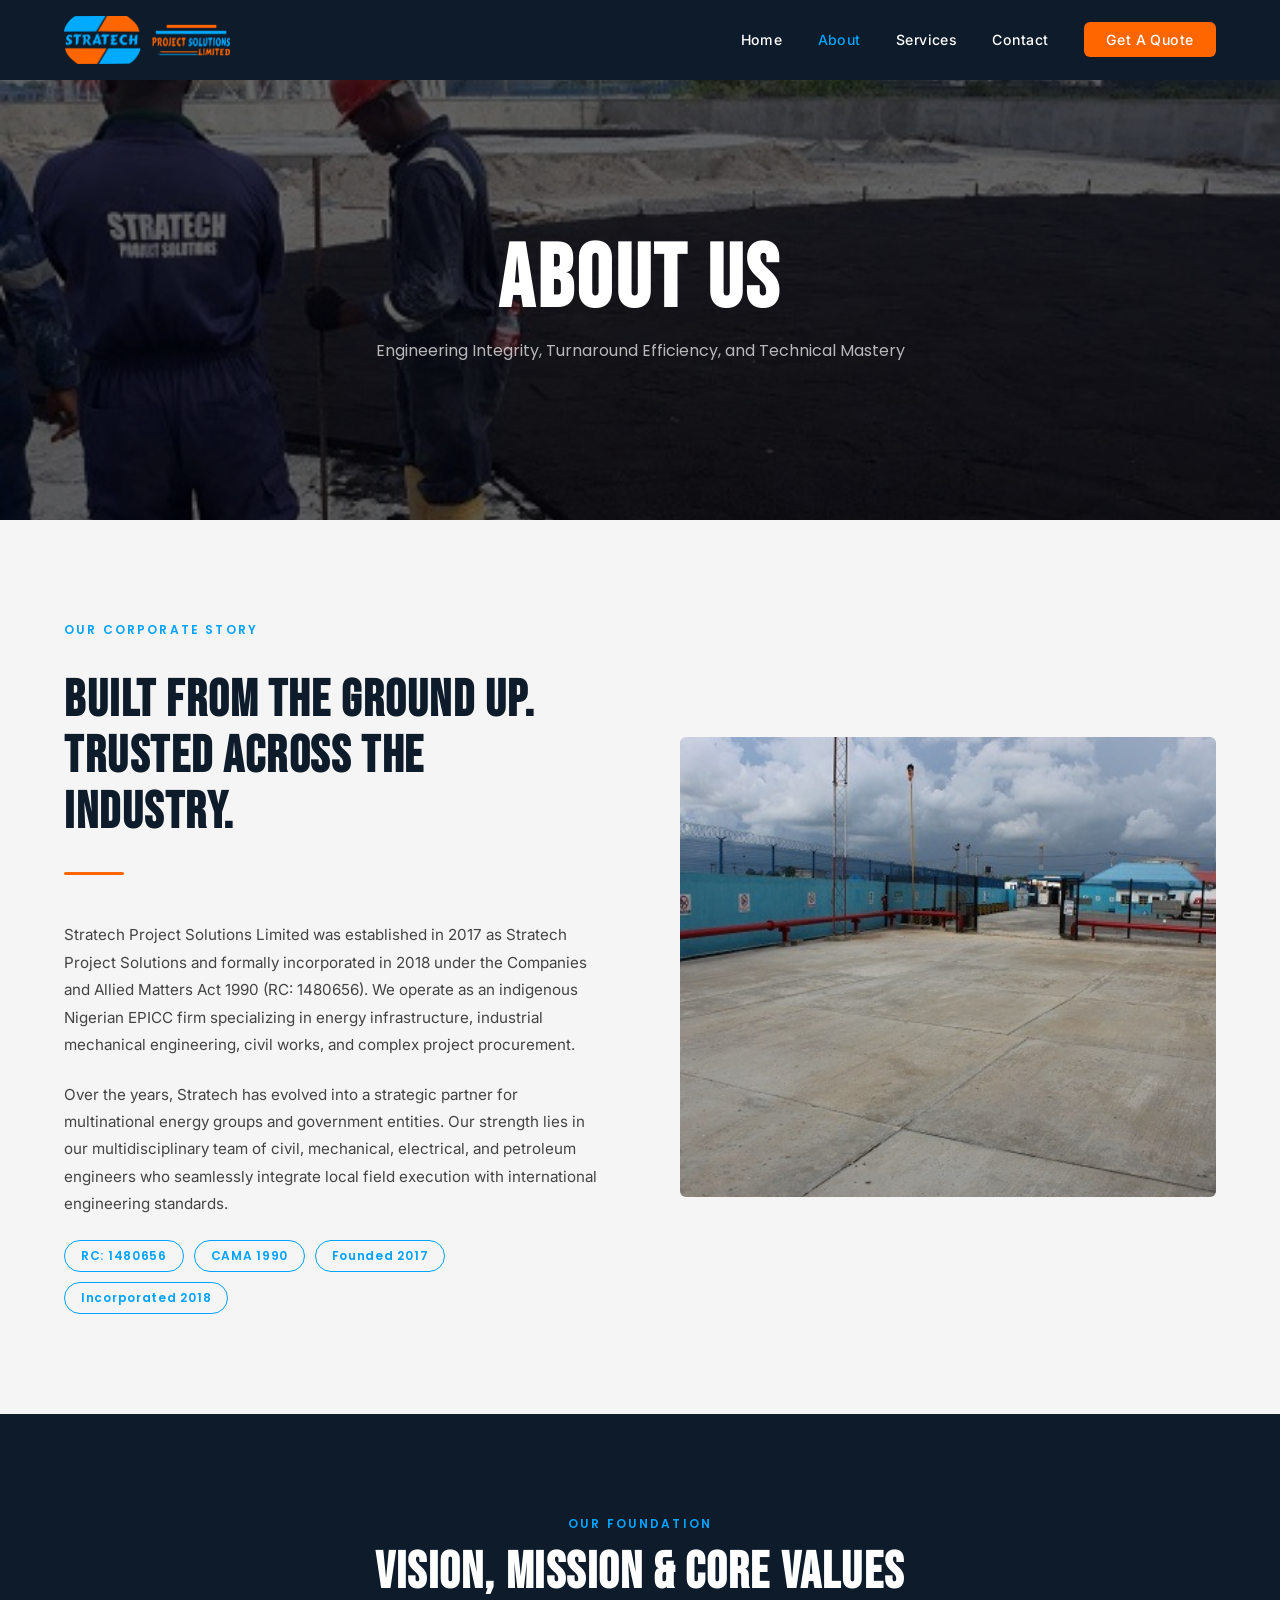
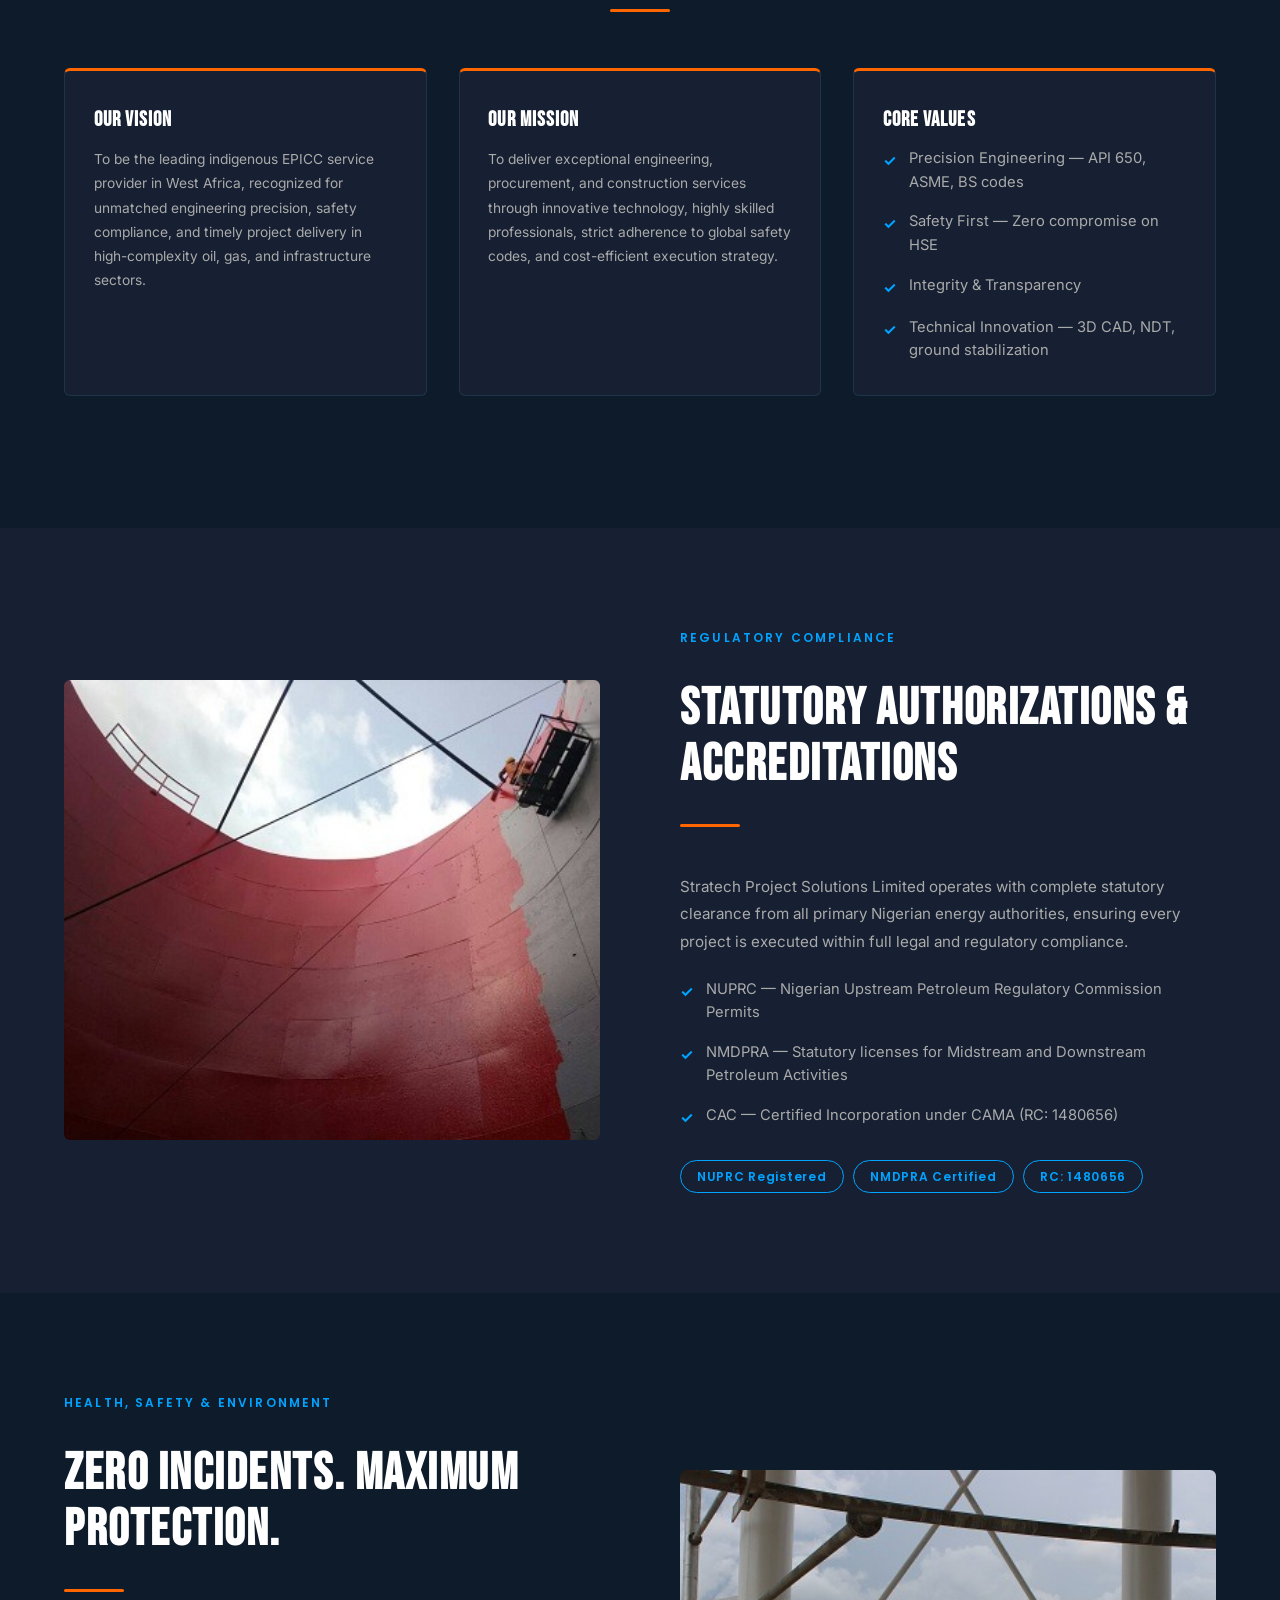
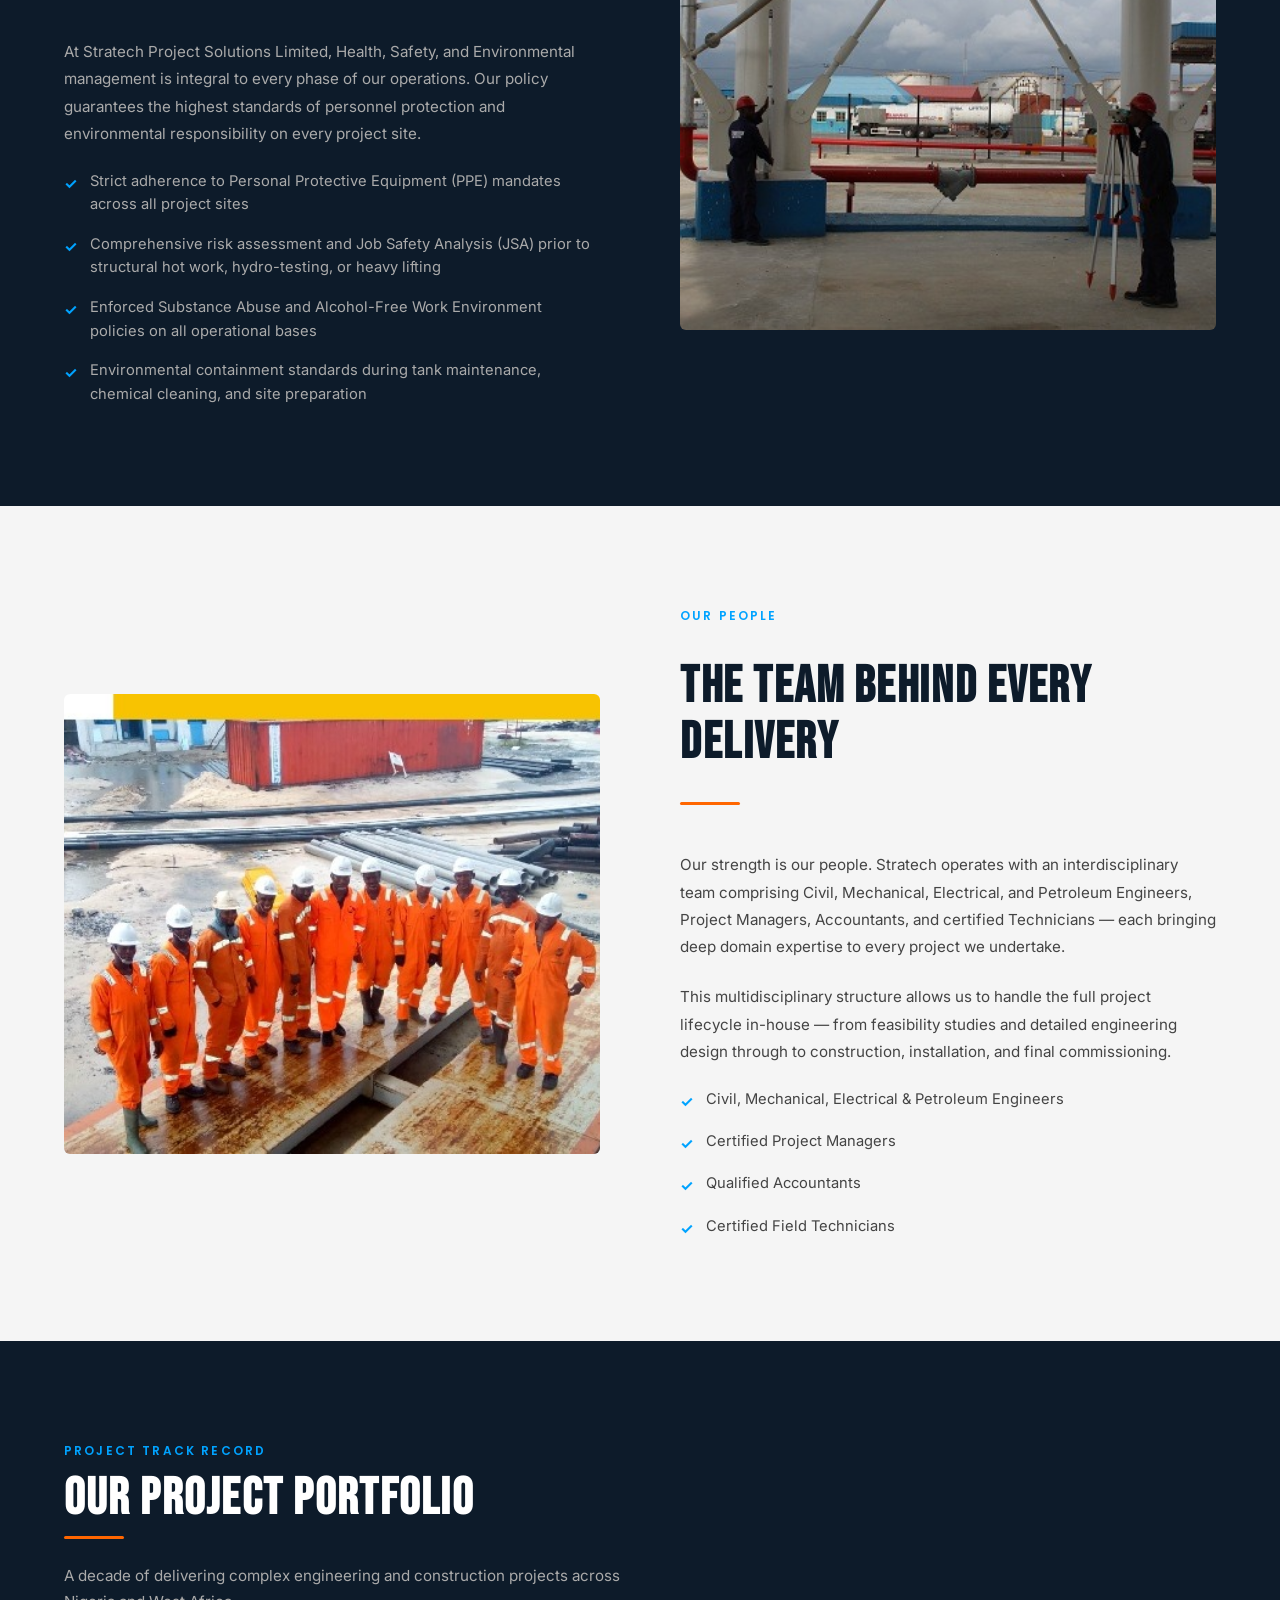
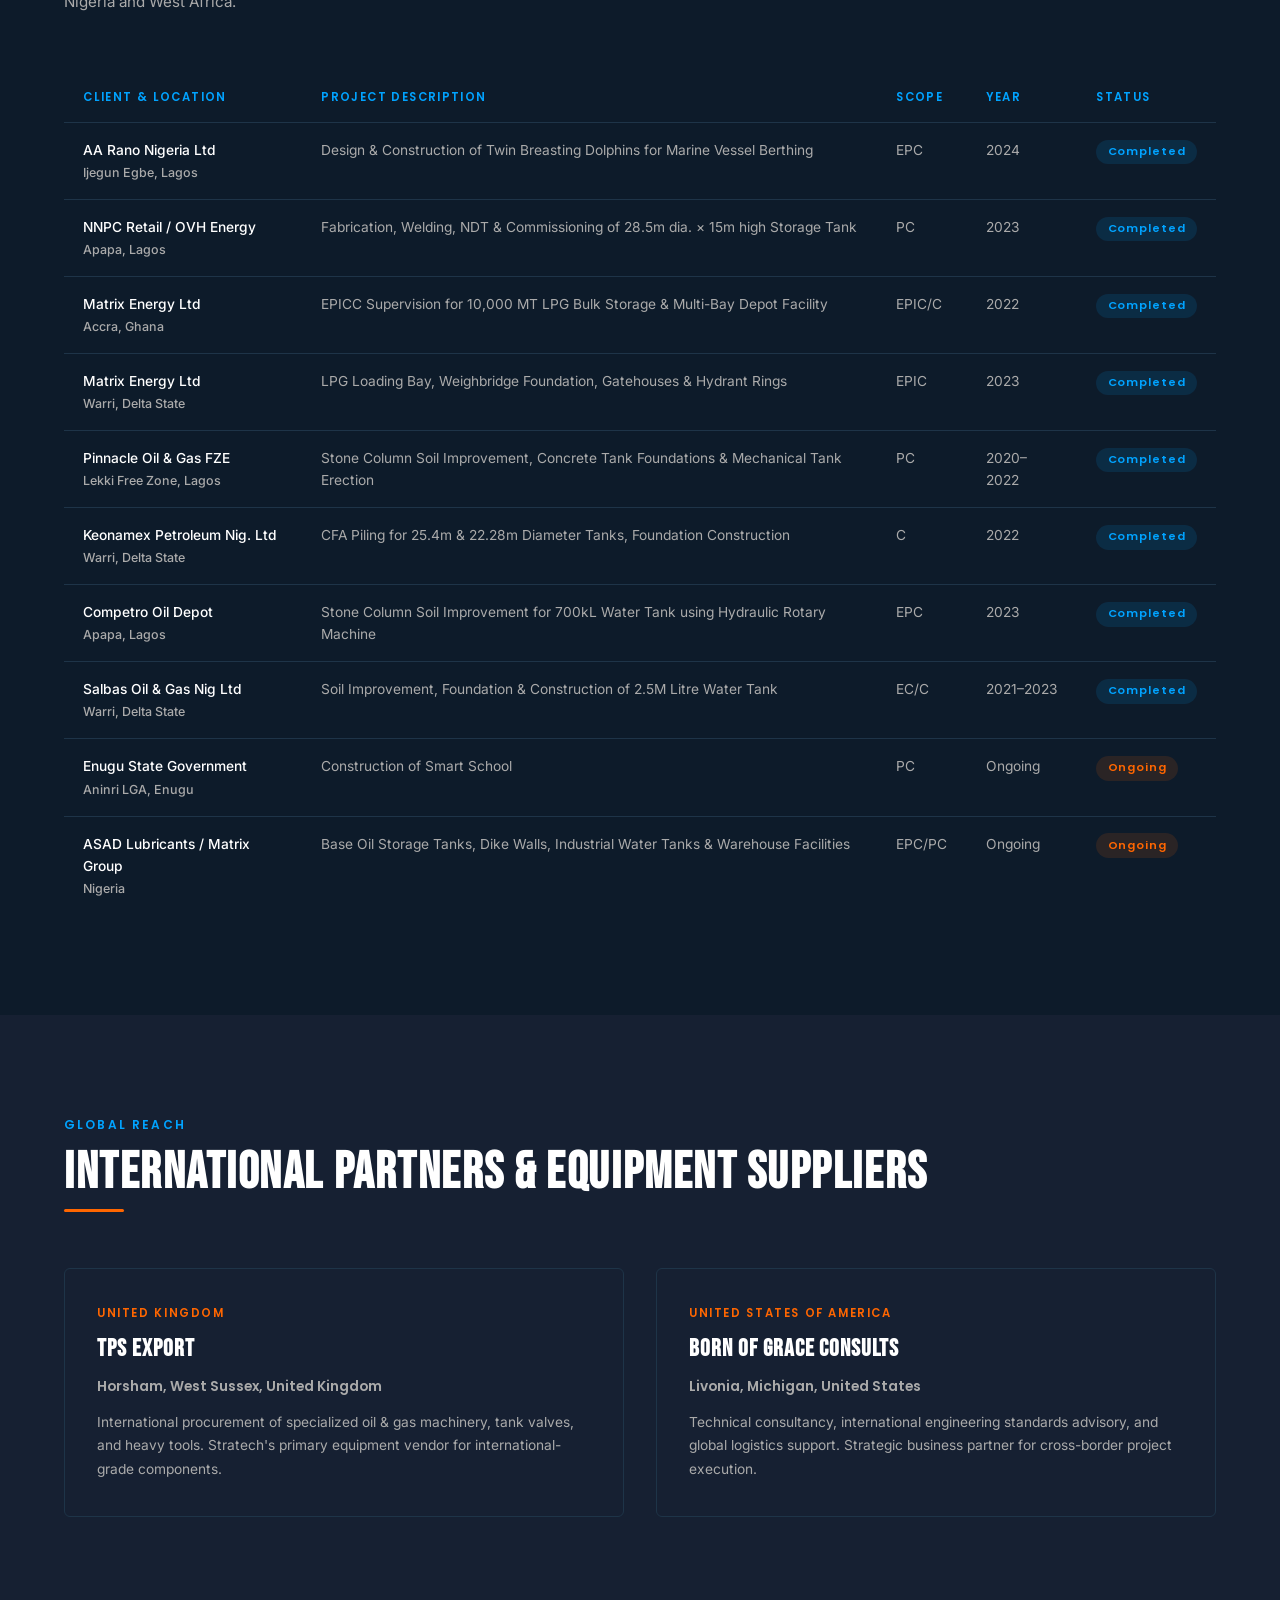
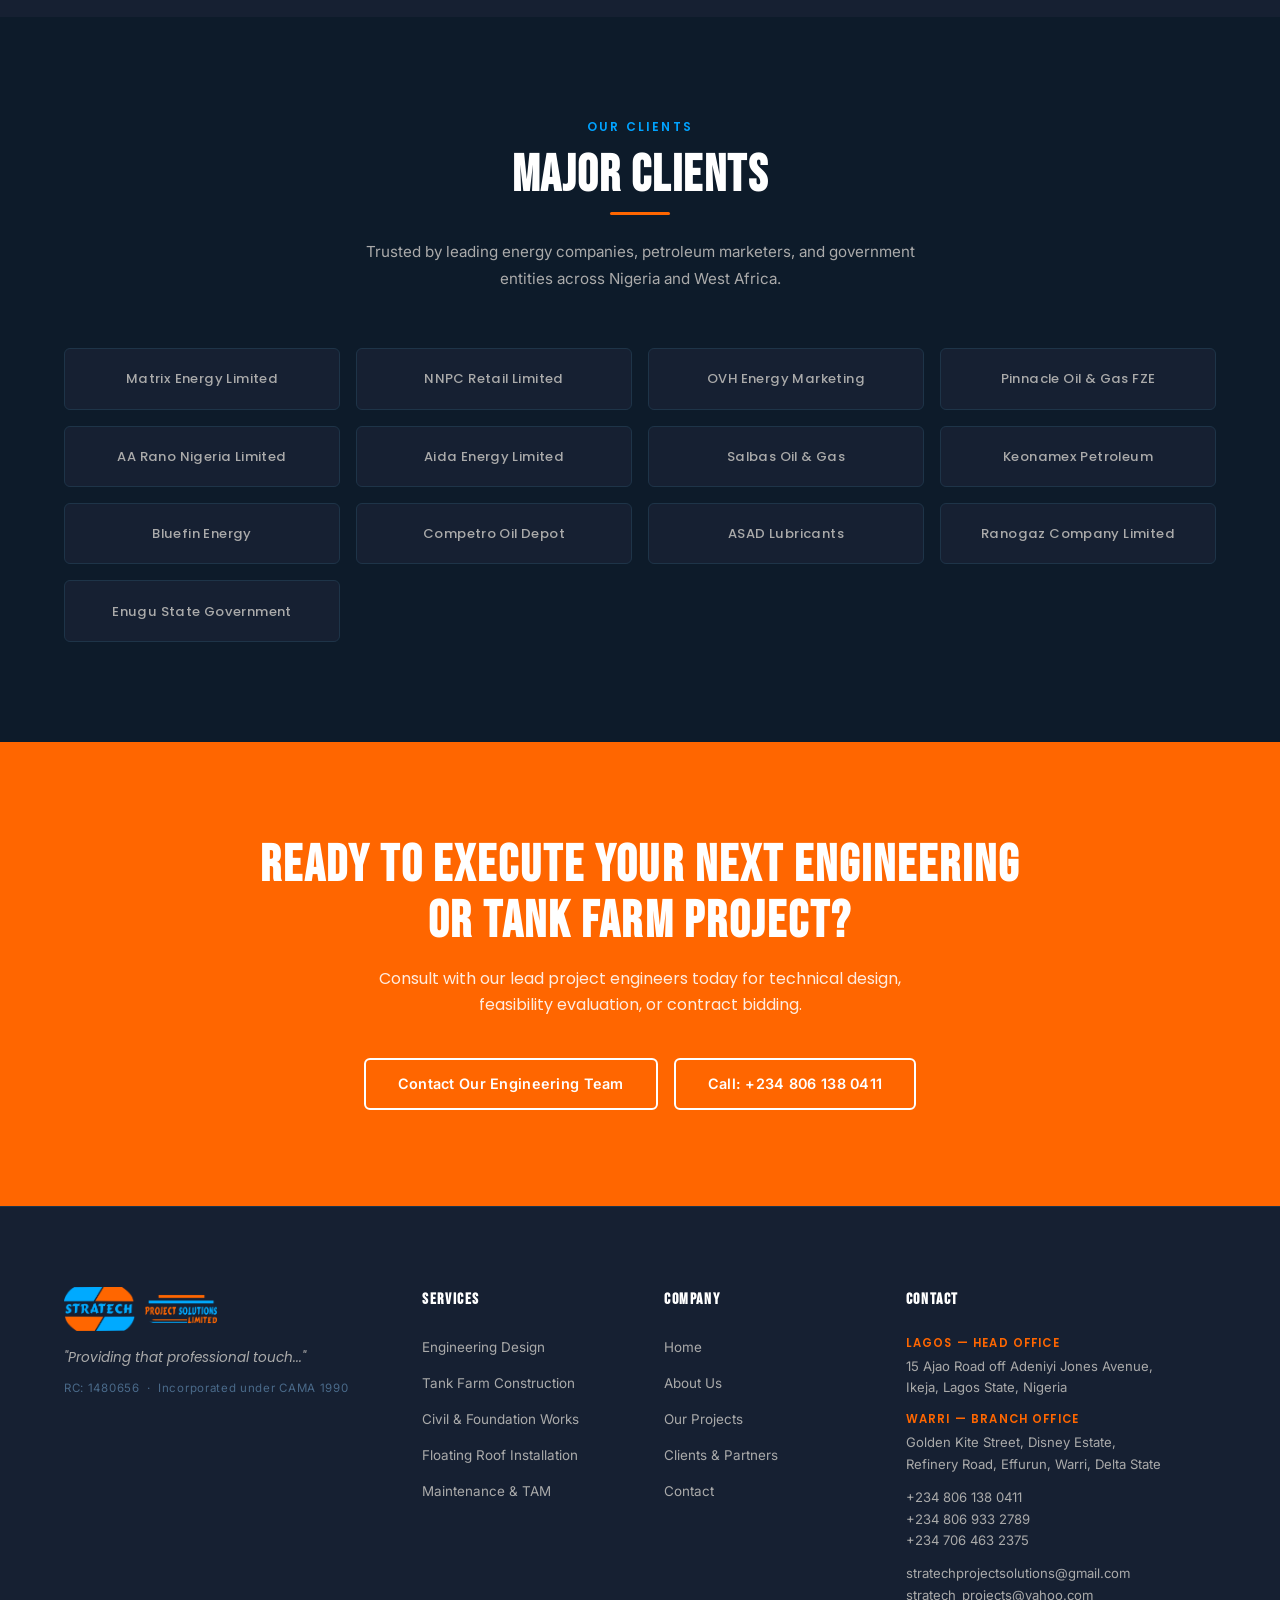
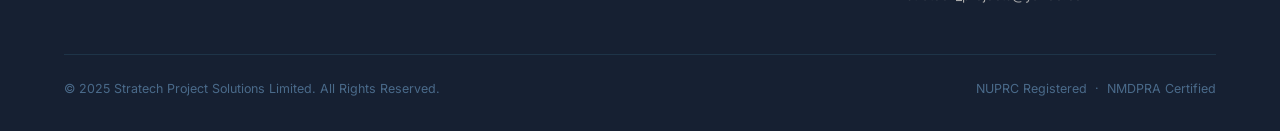
==== about.html @ 7547a3b7 "Initial commit — Stratech website v1" ====
<!DOCTYPE html>
<html lang="en">
<head>
  <meta charset="UTF-8" />
  <meta name="viewport" content="width=device-width, initial-scale=1.0" />
  <title>About Us | Stratech Project Solutions Limited — EPICC Engineering Nigeria</title>
  <meta name="description" content="Learn about Stratech Project Solutions Limited — incorporated 2018 (RC: 1480656), NUPRC & NMDPRA certified EPICC contractor with a decade of oil & gas project delivery across Nigeria and West Africa." />
  <meta name="keywords" content="Stratech Project Solutions about, EPICC company history Nigeria, NUPRC certified contractor, NMDPRA licensed engineering, oil gas company Ikeja Lagos, tank farm company Nigeria" />
  <meta name="robots" content="index, follow" />
  <link rel="canonical" href="https://www.stratech.com.ng/about.html" />

  <!-- Open Graph -->
  <meta property="og:type" content="website" />
  <meta property="og:title" content="About Stratech Project Solutions Limited | EPICC Engineering Nigeria" />
  <meta property="og:description" content="NUPRC & NMDPRA certified EPICC contractor — a decade of oil & gas tank farm and infrastructure project delivery across Nigeria and West Africa." />
  <meta property="og:url" content="https://www.stratech.com.ng/about.html" />
  <meta property="og:image" content="https://www.stratech.com.ng/images/entrance_to_plant.jpg" />
  <meta property="og:site_name" content="Stratech Project Solutions Limited" />
  <link rel="icon" href="images/favicon.png" type="image/png" />
  <link rel="stylesheet" href="css/styles.css" />

  <style>
    /* ---- VALUES CARDS ---- */
    .value-card {
      background: var(--navy-card);
      border: 1px solid var(--navy-border);
      border-top: 3px solid var(--orange);
      border-radius: var(--radius);
      padding: 2rem 1.8rem;
      transition: transform var(--transition), box-shadow var(--transition);
    }
    .value-card:hover {
      transform: translateY(-4px);
      box-shadow: 0 10px 36px rgba(0,163,255,0.08);
    }
    .value-card h3 {
      font-family: var(--font-heading);
      font-size: 1.3rem;
      letter-spacing: 0.05em;
      color: var(--white);
      margin-bottom: 0.7rem;
    }
    .value-card p {
      font-size: 0.86rem;
      color: var(--grey-text);
      line-height: 1.75;
    }

    /* ---- PARTNER CARDS ---- */
    .partner-card {
      background: var(--navy-card);
      border: 1px solid var(--navy-border);
      border-radius: var(--radius);
      padding: 2.2rem 2rem;
      display: flex;
      flex-direction: column;
      gap: 0.8rem;
      transition: border-color var(--transition), transform var(--transition);
    }
    .partner-card:hover {
      border-color: var(--blue);
      transform: translateY(-3px);
    }
    .partner-flag {
      font-family: var(--font-accent);
      font-size: 0.72rem;
      font-weight: 600;
      letter-spacing: 0.14em;
      text-transform: uppercase;
      color: var(--orange);
    }
    .partner-card h3 {
      font-family: var(--font-heading);
      font-size: 1.5rem;
      letter-spacing: 0.04em;
      color: var(--white);
      line-height: 1.1;
    }
    .partner-card p {
      font-size: 0.86rem;
      color: var(--grey-text);
      line-height: 1.7;
    }
    .partner-location {
      font-size: 0.8rem;
      color: var(--blue);
      font-family: var(--font-accent);
      font-weight: 600;
    }

    /* ---- CLIENTS GRID ---- */
    .clients-grid {
      display: grid;
      grid-template-columns: repeat(4, 1fr);
      gap: 1rem;
    }
    .client-item {
      background: var(--navy-card);
      border: 1px solid var(--navy-border);
      border-radius: var(--radius);
      padding: 1.2rem 1rem;
      text-align: center;
      font-family: var(--font-accent);
      font-size: 0.82rem;
      font-weight: 500;
      color: var(--grey-text);
      letter-spacing: 0.03em;
      transition: border-color var(--transition), color var(--transition);
    }
    .client-item:hover {
      border-color: var(--blue);
      color: var(--white);
    }

    /* ---- PROJECTS TABLE ---- */
    .projects-table {
      width: 100%;
      border-collapse: collapse;
      font-size: 0.86rem;
    }
    .projects-table th {
      font-family: var(--font-accent);
      font-size: 0.72rem;
      font-weight: 600;
      letter-spacing: 0.12em;
      text-transform: uppercase;
      color: var(--blue);
      padding: 1rem 1.2rem;
      text-align: left;
      border-bottom: 1px solid var(--navy-border);
    }
    .projects-table td {
      padding: 1rem 1.2rem;
      color: var(--grey-text);
      border-bottom: 1px solid var(--navy-border);
      line-height: 1.6;
      vertical-align: top;
    }
    .projects-table tr:last-child td { border-bottom: none; }
    .projects-table tr:hover td { background: rgba(0,163,255,0.04); color: var(--white); }
    .projects-table td:first-child { color: var(--white); font-weight: 500; }
    .status-done {
      display: inline-block;
      font-family: var(--font-accent);
      font-size: 0.7rem;
      font-weight: 600;
      letter-spacing: 0.08em;
      padding: 0.2rem 0.7rem;
      border-radius: 20px;
      background: rgba(0,163,255,0.12);
      color: var(--blue);
    }
    .status-ongoing {
      display: inline-block;
      font-family: var(--font-accent);
      font-size: 0.7rem;
      font-weight: 600;
      letter-spacing: 0.08em;
      padding: 0.2rem 0.7rem;
      border-radius: 20px;
      background: rgba(255,102,0,0.12);
      color: var(--orange);
    }

    @media (max-width: 768px) {
      .clients-grid { grid-template-columns: repeat(2, 1fr); }
      .projects-table { display: block; overflow-x: auto; }
    }
    @media (max-width: 480px) {
      .clients-grid { grid-template-columns: 1fr 1fr; }
    }
  </style>
</head>
<body>

  <!-- ===================== NAVBAR ===================== -->
  <nav class="navbar" id="navbar">
    <div class="nav-logo">
      <a href="index.html"><img src="images/logo.png" alt="Stratech Project Solutions" /></a>
    </div>
    <ul class="nav-links">
      <li><a href="index.html">Home</a></li>
      <li><a href="about.html" class="active">About</a></li>
      <li><a href="services.html">Services</a></li>
      <li><a href="contact.html">Contact</a></li>
      <li><a href="contact.html" class="btn-quote">Get A Quote</a></li>
    </ul>
    <button class="hamburger" id="hamburger" aria-label="Toggle menu">
      <span></span><span></span><span></span>
    </button>
  </nav>

  <div class="nav-mobile" id="nav-mobile">
    <a href="index.html">Home</a>
    <a href="about.html">About</a>
    <a href="services.html">Services</a>
    <a href="contact.html">Contact</a>
    <a href="contact.html" class="btn-quote">Get A Quote</a>
  </div>

  <!-- ===================== PAGE HERO ===================== -->
  <div class="page-hero">
    <img src="images/men_at_work_plant_pic.jpg" alt="Stratech team at work" class="hero-bg" />
    <div class="hero-overlay"></div>
    <div class="hero-content reveal">
      <h1>About Us</h1>
      <p>Engineering Integrity, Turnaround Efficiency, and Technical Mastery</p>
    </div>
  </div>

  <!-- ===================== COMPANY STORY ===================== -->
  <section class="section section-light">
    <div class="split reveal">
      <div class="split-text">
        <span class="section-label">Our Corporate Story</span>
        <h2 class="section-title">Built From the Ground Up. Trusted Across the Industry.</h2>
        <div class="divider"></div>
        <p>Stratech Project Solutions Limited was established in 2017 as Stratech Project Solutions and formally incorporated in 2018 under the Companies and Allied Matters Act 1990 (RC: 1480656). We operate as an indigenous Nigerian EPICC firm specializing in energy infrastructure, industrial mechanical engineering, civil works, and complex project procurement.</p>
        <p>Over the years, Stratech has evolved into a strategic partner for multinational energy groups and government entities. Our strength lies in our multidisciplinary team of civil, mechanical, electrical, and petroleum engineers who seamlessly integrate local field execution with international engineering standards.</p>
        <div class="badges">
          <span class="badge">RC: 1480656</span>
          <span class="badge">CAMA 1990</span>
          <span class="badge">Founded 2017</span>
          <span class="badge">Incorporated 2018</span>
        </div>
      </div>
      <img src="images/entrance_to_plant.jpg" alt="Stratech plant" class="split-img" />
    </div>
  </section>

  <!-- ===================== VISION, MISSION, VALUES ===================== -->
  <section class="section section-navy">
    <div class="container">
      <div class="section-header center reveal">
        <span class="section-label">Our Foundation</span>
        <h2 class="section-title">Vision, Mission &amp; Core Values</h2>
        <div class="divider center"></div>
      </div>
      <div class="grid-3" style="margin-bottom:2rem;">
        <div class="value-card reveal">
          <h3>Our Vision</h3>
          <p>To be the leading indigenous EPICC service provider in West Africa, recognized for unmatched engineering precision, safety compliance, and timely project delivery in high-complexity oil, gas, and infrastructure sectors.</p>
        </div>
        <div class="value-card reveal">
          <h3>Our Mission</h3>
          <p>To deliver exceptional engineering, procurement, and construction services through innovative technology, highly skilled professionals, strict adherence to global safety codes, and cost-efficient execution strategy.</p>
        </div>
        <div class="value-card reveal">
          <h3>Core Values</h3>
          <ul class="check-list" style="margin-top:0.5rem;">
            <li class="check-item">Precision Engineering — API 650, ASME, BS codes</li>
            <li class="check-item">Safety First — Zero compromise on HSE</li>
            <li class="check-item">Integrity &amp; Transparency</li>
            <li class="check-item">Technical Innovation — 3D CAD, NDT, ground stabilization</li>
          </ul>
        </div>
      </div>
    </div>
  </section>

  <!-- ===================== ACCREDITATIONS ===================== -->
  <section class="section section-card">
    <div class="split reveal">
      <img src="images/view_from_inside_the_tank.jpg" alt="Inside the tank" class="split-img" />
      <div class="split-text">
        <span class="section-label">Regulatory Compliance</span>
        <h2 class="section-title">Statutory Authorizations &amp; Accreditations</h2>
        <div class="divider"></div>
        <p>Stratech Project Solutions Limited operates with complete statutory clearance from all primary Nigerian energy authorities, ensuring every project is executed within full legal and regulatory compliance.</p>
        <ul class="check-list">
          <li class="check-item">NUPRC — Nigerian Upstream Petroleum Regulatory Commission Permits</li>
          <li class="check-item">NMDPRA — Statutory licenses for Midstream and Downstream Petroleum Activities</li>
          <li class="check-item">CAC — Certified Incorporation under CAMA (RC: 1480656)</li>
        </ul>
        <div class="badges" style="margin-top:0.5rem;">
          <span class="badge">NUPRC Registered</span>
          <span class="badge">NMDPRA Certified</span>
          <span class="badge">RC: 1480656</span>
        </div>
      </div>
    </div>
  </section>

  <!-- ===================== HSE POLICY ===================== -->
  <section class="section section-navy">
    <div class="split img-right reveal">
      <div class="split-text">
        <span class="section-label">Health, Safety &amp; Environment</span>
        <h2 class="section-title">Zero Incidents. Maximum Protection.</h2>
        <div class="divider"></div>
        <p>At Stratech Project Solutions Limited, Health, Safety, and Environmental management is integral to every phase of our operations. Our policy guarantees the highest standards of personnel protection and environmental responsibility on every project site.</p>
        <ul class="check-list">
          <li class="check-item">Strict adherence to Personal Protective Equipment (PPE) mandates across all project sites</li>
          <li class="check-item">Comprehensive risk assessment and Job Safety Analysis (JSA) prior to structural hot work, hydro-testing, or heavy lifting</li>
          <li class="check-item">Enforced Substance Abuse and Alcohol-Free Work Environment policies on all operational bases</li>
          <li class="check-item">Environmental containment standards during tank maintenance, chemical cleaning, and site preparation</li>
        </ul>
      </div>
      <img src="images/men_at_work3.jpg" alt="Stratech HSE on site" class="split-img" />
    </div>
  </section>

  <!-- ===================== OUR TEAM ===================== -->
  <section class="section section-light">
    <div class="split reveal">
      <img src="images/Team1.jpg" alt="Stratech team" class="split-img" />
      <div class="split-text">
        <span class="section-label">Our People</span>
        <h2 class="section-title">The Team Behind Every Delivery</h2>
        <div class="divider"></div>
        <p>Our strength is our people. Stratech operates with an interdisciplinary team comprising Civil, Mechanical, Electrical, and Petroleum Engineers, Project Managers, Accountants, and certified Technicians — each bringing deep domain expertise to every project we undertake.</p>
        <p>This multidisciplinary structure allows us to handle the full project lifecycle in-house — from feasibility studies and detailed engineering design through to construction, installation, and final commissioning.</p>
        <ul class="check-list">
          <li class="check-item">Civil, Mechanical, Electrical &amp; Petroleum Engineers</li>
          <li class="check-item">Certified Project Managers</li>
          <li class="check-item">Qualified Accountants</li>
          <li class="check-item">Certified Field Technicians</li>
        </ul>
      </div>
    </div>
  </section>

  <!-- ===================== PROJECTS PORTFOLIO ===================== -->
  <section class="section section-navy" id="projects">
    <div class="container">
      <div class="section-header reveal">
        <span class="section-label">Project Track Record</span>
        <h2 class="section-title">Our Project Portfolio</h2>
        <div class="divider"></div>
        <p class="section-sub">A decade of delivering complex engineering and construction projects across Nigeria and West Africa.</p>
      </div>
      <div class="reveal" style="overflow-x:auto;">
        <table class="projects-table">
          <thead>
            <tr>
              <th>Client &amp; Location</th>
              <th>Project Description</th>
              <th>Scope</th>
              <th>Year</th>
              <th>Status</th>
            </tr>
          </thead>
          <tbody>
            <tr>
              <td>AA Rano Nigeria Ltd<br /><span style="font-size:0.78rem;color:var(--grey-text);">Ijegun Egbe, Lagos</span></td>
              <td>Design &amp; Construction of Twin Breasting Dolphins for Marine Vessel Berthing</td>
              <td>EPC</td>
              <td>2024</td>
              <td><span class="status-done">Completed</span></td>
            </tr>
            <tr>
              <td>NNPC Retail / OVH Energy<br /><span style="font-size:0.78rem;color:var(--grey-text);">Apapa, Lagos</span></td>
              <td>Fabrication, Welding, NDT &amp; Commissioning of 28.5m dia. × 15m high Storage Tank</td>
              <td>PC</td>
              <td>2023</td>
              <td><span class="status-done">Completed</span></td>
            </tr>
            <tr>
              <td>Matrix Energy Ltd<br /><span style="font-size:0.78rem;color:var(--grey-text);">Accra, Ghana</span></td>
              <td>EPICC Supervision for 10,000 MT LPG Bulk Storage &amp; Multi-Bay Depot Facility</td>
              <td>EPIC/C</td>
              <td>2022</td>
              <td><span class="status-done">Completed</span></td>
            </tr>
            <tr>
              <td>Matrix Energy Ltd<br /><span style="font-size:0.78rem;color:var(--grey-text);">Warri, Delta State</span></td>
              <td>LPG Loading Bay, Weighbridge Foundation, Gatehouses &amp; Hydrant Rings</td>
              <td>EPIC</td>
              <td>2023</td>
              <td><span class="status-done">Completed</span></td>
            </tr>
            <tr>
              <td>Pinnacle Oil &amp; Gas FZE<br /><span style="font-size:0.78rem;color:var(--grey-text);">Lekki Free Zone, Lagos</span></td>
              <td>Stone Column Soil Improvement, Concrete Tank Foundations &amp; Mechanical Tank Erection</td>
              <td>PC</td>
              <td>2020–2022</td>
              <td><span class="status-done">Completed</span></td>
            </tr>
            <tr>
              <td>Keonamex Petroleum Nig. Ltd<br /><span style="font-size:0.78rem;color:var(--grey-text);">Warri, Delta State</span></td>
              <td>CFA Piling for 25.4m &amp; 22.28m Diameter Tanks, Foundation Construction</td>
              <td>C</td>
              <td>2022</td>
              <td><span class="status-done">Completed</span></td>
            </tr>
            <tr>
              <td>Competro Oil Depot<br /><span style="font-size:0.78rem;color:var(--grey-text);">Apapa, Lagos</span></td>
              <td>Stone Column Soil Improvement for 700kL Water Tank using Hydraulic Rotary Machine</td>
              <td>EPC</td>
              <td>2023</td>
              <td><span class="status-done">Completed</span></td>
            </tr>
            <tr>
              <td>Salbas Oil &amp; Gas Nig Ltd<br /><span style="font-size:0.78rem;color:var(--grey-text);">Warri, Delta State</span></td>
              <td>Soil Improvement, Foundation &amp; Construction of 2.5M Litre Water Tank</td>
              <td>EC/C</td>
              <td>2021–2023</td>
              <td><span class="status-done">Completed</span></td>
            </tr>
            <tr>
              <td>Enugu State Government<br /><span style="font-size:0.78rem;color:var(--grey-text);">Aninri LGA, Enugu</span></td>
              <td>Construction of Smart School</td>
              <td>PC</td>
              <td>Ongoing</td>
              <td><span class="status-ongoing">Ongoing</span></td>
            </tr>
            <tr>
              <td>ASAD Lubricants / Matrix Group<br /><span style="font-size:0.78rem;color:var(--grey-text);">Nigeria</span></td>
              <td>Base Oil Storage Tanks, Dike Walls, Industrial Water Tanks &amp; Warehouse Facilities</td>
              <td>EPC/PC</td>
              <td>Ongoing</td>
              <td><span class="status-ongoing">Ongoing</span></td>
            </tr>
          </tbody>
        </table>
      </div>
    </div>
  </section>

  <!-- ===================== INTERNATIONAL PARTNERS ===================== -->
  <section class="section section-card">
    <div class="container">
      <div class="section-header reveal">
        <span class="section-label">Global Reach</span>
        <h2 class="section-title">International Partners &amp; Equipment Suppliers</h2>
        <div class="divider"></div>
      </div>
      <div class="grid-2">
        <div class="partner-card reveal">
          <span class="partner-flag">United Kingdom</span>
          <h3>TPS Export</h3>
          <p class="partner-location">Horsham, West Sussex, United Kingdom</p>
          <p>International procurement of specialized oil &amp; gas machinery, tank valves, and heavy tools. Stratech's primary equipment vendor for international-grade components.</p>
        </div>
        <div class="partner-card reveal">
          <span class="partner-flag">United States of America</span>
          <h3>Born of Grace Consults</h3>
          <p class="partner-location">Livonia, Michigan, United States</p>
          <p>Technical consultancy, international engineering standards advisory, and global logistics support. Strategic business partner for cross-border project execution.</p>
        </div>
      </div>
    </div>
  </section>

  <!-- ===================== CLIENTS GRID ===================== -->
  <section class="section section-navy" id="clients">
    <div class="container">
      <div class="section-header center reveal">
        <span class="section-label">Our Clients</span>
        <h2 class="section-title">Major Clients</h2>
        <div class="divider center"></div>
        <p class="section-sub">Trusted by leading energy companies, petroleum marketers, and government entities across Nigeria and West Africa.</p>
      </div>
      <div class="clients-grid reveal">
        <div class="client-item">Matrix Energy Limited</div>
        <div class="client-item">NNPC Retail Limited</div>
        <div class="client-item">OVH Energy Marketing</div>
        <div class="client-item">Pinnacle Oil &amp; Gas FZE</div>
        <div class="client-item">AA Rano Nigeria Limited</div>
        <div class="client-item">Aida Energy Limited</div>
        <div class="client-item">Salbas Oil &amp; Gas</div>
        <div class="client-item">Keonamex Petroleum</div>
        <div class="client-item">Bluefin Energy</div>
        <div class="client-item">Competro Oil Depot</div>
        <div class="client-item">ASAD Lubricants</div>
        <div class="client-item">Ranogaz Company Limited</div>
        <div class="client-item">Enugu State Government</div>
      </div>
    </div>
  </section>

  <!-- ===================== CTA BANNER ===================== -->
  <section class="cta-banner reveal">
    <h2>Ready to Execute Your Next Engineering or Tank Farm Project?</h2>
    <p>Consult with our lead project engineers today for technical design, feasibility evaluation, or contract bidding.</p>
    <div class="cta-btns">
      <a href="contact.html" class="btn btn-outline-white">Contact Our Engineering Team</a>
      <a href="tel:+2348061380411" class="btn btn-outline-white">Call: +234 806 138 0411</a>
    </div>
  </section>

  <!-- ===================== FOOTER ===================== -->
  <footer class="footer">
    <div class="footer-grid">
      <div>
        <div class="footer-logo"><img src="images/logo.png" alt="Stratech Project Solutions" /></div>
        <p class="footer-tagline">"Providing that professional touch..."</p>
        <p class="footer-rc">RC: 1480656 &nbsp;·&nbsp; Incorporated under CAMA 1990</p>
      </div>
      <div>
        <h4>Services</h4>
        <ul>
          <li><a href="services.html">Engineering Design</a></li>
          <li><a href="services.html">Tank Farm Construction</a></li>
          <li><a href="services.html">Civil &amp; Foundation Works</a></li>
          <li><a href="services.html">Floating Roof Installation</a></li>
          <li><a href="services.html">Maintenance &amp; TAM</a></li>
        </ul>
      </div>
      <div>
        <h4>Company</h4>
        <ul>
          <li><a href="index.html">Home</a></li>
          <li><a href="about.html">About Us</a></li>
          <li><a href="about.html#projects">Our Projects</a></li>
          <li><a href="about.html#clients">Clients &amp; Partners</a></li>
          <li><a href="contact.html">Contact</a></li>
        </ul>
      </div>
      <div>
        <h4>Contact</h4>
        <div class="footer-contact">
          <p>
            <span class="footer-office-label">Lagos — Head Office</span>
            15 Ajao Road off Adeniyi Jones Avenue,<br />Ikeja, Lagos State, Nigeria
          </p>
          <p>
            <span class="footer-office-label">Warri — Branch Office</span>
            Golden Kite Street, Disney Estate,<br />Refinery Road, Effurun, Warri, Delta State
          </p>
          <p>
            <a href="tel:+2348061380411">+234 806 138 0411</a><br />
            <a href="tel:+2348069332789">+234 806 933 2789</a><br />
            <a href="tel:+2347064632375">+234 706 463 2375</a>
          </p>
          <p>
            <a href="mailto:stratechprojectsolutions@gmail.com">stratechprojectsolutions@gmail.com</a><br />
            <a href="mailto:stratech_projects@yahoo.com">stratech_projects@yahoo.com</a>
          </p>
        </div>
      </div>
    </div>
    <div class="footer-bottom">
      <span>© 2025 Stratech Project Solutions Limited. All Rights Reserved.</span>
      <span>NUPRC Registered &nbsp;·&nbsp; NMDPRA Certified</span>
    </div>
  </footer>

  <script src="js/main.js"></script>
</body>
</html>
---- css/styles.css ----
/* ============================================================
   STRATECH PROJECT SOLUTIONS — DESIGN SYSTEM
   styles.css — Shared across all 4 pages
   Theme: Deep Navy | No Black | Split Layout
   ============================================================ */

@import url('https://fonts.googleapis.com/css2?family=Bebas+Neue&family=Inter:wght@400;500;600&family=Poppins:wght@400;500;600&display=swap');

/* ============================================================
   CSS VARIABLES
   ============================================================ */
:root {
  --blue:         #00A3FF;
  --orange:       #FF6600;
  --navy:         #0D1B2A;
  --navy-card:    #162032;
  --navy-border:  #1E3448;
  --white:        #FFFFFF;
  --grey-light:   #F5F5F5;
  --grey-text:    #AAAAAA;
  --overlay:      rgba(0, 0, 0, 0.60);

  --font-heading: 'Bebas Neue', sans-serif;
  --font-body:    'Inter', sans-serif;
  --font-accent:  'Poppins', sans-serif;

  --nav-height:  80px;
  --transition:  0.3s ease;
  --radius:      6px;
  --max-width:   1200px;
}

/* ============================================================
   RESET
   ============================================================ */
*, *::before, *::after { box-sizing: border-box; margin: 0; padding: 0; }
html { scroll-behavior: smooth; }
body {
  font-family: var(--font-body);
  background: var(--navy);
  color: var(--white);
  line-height: 1.6;
  overflow-x: hidden;
}
img { display: block; max-width: 100%; }
a { text-decoration: none; color: inherit; }
ul { list-style: none; }

/* ============================================================
   NAVBAR
   ============================================================ */
.navbar {
  position: fixed;
  top: 0; left: 0; right: 0;
  height: var(--nav-height);
  display: flex;
  align-items: center;
  justify-content: space-between;
  padding: 0 5%;
  z-index: 1000;
  background: transparent;
  transition: background var(--transition), box-shadow var(--transition);
}
.navbar.scrolled {
  background: var(--navy);
  box-shadow: 0 2px 24px rgba(0, 0, 0, 0.4);
}
.nav-logo img { height: 48px; width: auto; }
.nav-links {
  display: flex;
  align-items: center;
  gap: 2.2rem;
}
.nav-links a {
  font-family: var(--font-body);
  font-size: 0.88rem;
  font-weight: 500;
  color: var(--white);
  letter-spacing: 0.03em;
  transition: color var(--transition);
}
.nav-links a:hover,
.nav-links a.active { color: var(--blue); }
.btn-quote {
  background: var(--orange);
  color: var(--white);
  padding: 0.55rem 1.4rem;
  border-radius: var(--radius);
  font-weight: 600;
  font-size: 0.85rem;
  transition: opacity var(--transition), transform var(--transition);
}
.btn-quote:hover { opacity: 0.88; transform: translateY(-1px); }

/* Hamburger */
.hamburger {
  display: none;
  flex-direction: column;
  gap: 5px;
  cursor: pointer;
  background: none;
  border: none;
  padding: 4px;
}
.hamburger span {
  display: block;
  width: 24px;
  height: 2px;
  background: var(--white);
  transition: var(--transition);
}
.hamburger.open span:nth-child(1) { transform: translateY(7px) rotate(45deg); }
.hamburger.open span:nth-child(2) { opacity: 0; }
.hamburger.open span:nth-child(3) { transform: translateY(-7px) rotate(-45deg); }

/* Mobile nav */
.nav-mobile {
  display: none;
  flex-direction: column;
  position: fixed;
  top: var(--nav-height);
  left: 0; right: 0;
  background: var(--navy);
  padding: 1.5rem 5%;
  gap: 1.2rem;
  z-index: 999;
  border-top: 1px solid var(--navy-border);
}
.nav-mobile.open { display: flex; }
.nav-mobile a {
  font-size: 1rem;
  font-weight: 500;
  color: var(--white);
  transition: color var(--transition);
}
.nav-mobile a:hover { color: var(--blue); }
.nav-mobile .btn-quote { align-self: flex-start; }

/* ============================================================
   BUTTONS
   ============================================================ */
.btn {
  display: inline-block;
  padding: 0.8rem 2rem;
  border-radius: var(--radius);
  font-family: var(--font-body);
  font-weight: 600;
  font-size: 0.9rem;
  cursor: pointer;
  border: none;
  transition: opacity var(--transition), transform var(--transition);
  letter-spacing: 0.02em;
}
.btn:hover { opacity: 0.88; transform: translateY(-2px); }
.btn-blue    { background: var(--blue);   color: var(--white); }
.btn-orange  { background: var(--orange); color: var(--white); }
.btn-outline-white {
  background: transparent;
  color: var(--white);
  border: 2px solid var(--white);
}
.btn-outline-white:hover { background: var(--white); color: var(--navy); opacity: 1; }
.btn-outline-blue {
  background: transparent;
  color: var(--blue);
  border: 2px solid var(--blue);
}
.btn-outline-blue:hover { background: var(--blue); color: var(--white); opacity: 1; }

/* ============================================================
   SECTION UTILITIES
   ============================================================ */
.section { padding: 100px 5%; }
.section-navy  { background: var(--navy); }
.section-card  { background: var(--navy-card); }
.section-light { background: var(--grey-light); color: var(--navy); }
.section-orange { background: var(--orange); }

.container { max-width: var(--max-width); margin: 0 auto; }

.section-label {
  font-family: var(--font-accent);
  font-size: 0.75rem;
  font-weight: 600;
  letter-spacing: 0.18em;
  text-transform: uppercase;
  color: var(--blue);
  margin-bottom: 0.7rem;
  display: block;
}
.section-light .section-label { color: var(--blue); }

.section-title {
  font-family: var(--font-heading);
  font-size: clamp(2rem, 4vw, 3.2rem);
  letter-spacing: 0.03em;
  line-height: 1.1;
  color: var(--white);
}
.section-light .section-title { color: var(--navy); }

.section-sub {
  font-size: 0.95rem;
  color: var(--grey-text);
  margin-top: 0.6rem;
  max-width: 580px;
  line-height: 1.75;
}
.section-light .section-sub { color: #555; }

.section-header { margin-bottom: 3.5rem; }
.section-header.center { text-align: center; }
.section-header.center .section-sub { margin: 0.6rem auto 0; }

/* ============================================================
   SPLIT LAYOUT — Core layout pattern
   ============================================================ */
.split {
  display: grid;
  grid-template-columns: 1fr 1fr;
  gap: 5rem;
  align-items: center;
  max-width: var(--max-width);
  margin: 0 auto;
}
.split-img {
  width: 100%;
  height: 460px;
  object-fit: cover;
  border-radius: var(--radius);
}
.split-text {
  display: flex;
  flex-direction: column;
  gap: 1.4rem;
}
.split-text p {
  font-size: 0.95rem;
  line-height: 1.8;
  color: var(--grey-text);
}
.section-light .split-text p { color: #444; }

/* ============================================================
   PAGE HERO (inner pages)
   ============================================================ */
.page-hero {
  position: relative;
  height: 440px;
  display: flex;
  align-items: center;
  justify-content: center;
  text-align: center;
  overflow: hidden;
  margin-top: var(--nav-height);
}
.page-hero .hero-bg {
  position: absolute;
  inset: 0;
  width: 100%; height: 100%;
  object-fit: cover;
  object-position: center;
}
.page-hero .hero-overlay {
  position: absolute;
  inset: 0;
  background: var(--overlay);
}
.page-hero .hero-content {
  position: relative;
  z-index: 1;
  padding: 0 1rem;
}
.page-hero h1 {
  font-family: var(--font-heading);
  font-size: clamp(3rem, 7vw, 5.5rem);
  letter-spacing: 0.04em;
  color: var(--white);
  line-height: 1;
}
.page-hero p {
  font-family: var(--font-accent);
  font-size: 1rem;
  color: rgba(255,255,255,0.7);
  margin-top: 0.8rem;
  max-width: 600px;
  margin-left: auto;
  margin-right: auto;
}

/* ============================================================
   CARDS
   ============================================================ */
.card {
  background: var(--navy-card);
  border: 1px solid var(--navy-border);
  border-radius: var(--radius);
  padding: 2.2rem 2rem;
  transition: transform var(--transition), border-color var(--transition), box-shadow var(--transition);
}
.card:hover {
  transform: translateY(-4px);
  border-color: var(--blue);
  box-shadow: 0 10px 36px rgba(0, 163, 255, 0.1);
}
.card-tag {
  display: inline-block;
  font-family: var(--font-heading);
  font-size: 0.75rem;
  letter-spacing: 0.12em;
  color: var(--blue);
  border: 1px solid var(--blue);
  border-radius: 3px;
  padding: 0.2rem 0.6rem;
  margin-bottom: 1.1rem;
}
.card h3 {
  font-family: var(--font-heading);
  font-size: 1.4rem;
  letter-spacing: 0.04em;
  color: var(--white);
  margin-bottom: 0.7rem;
  line-height: 1.2;
}
.card p {
  font-size: 0.87rem;
  color: var(--grey-text);
  line-height: 1.75;
}

.grid-2 { display: grid; grid-template-columns: repeat(2, 1fr); gap: 2rem; }
.grid-3 { display: grid; grid-template-columns: repeat(3, 1fr); gap: 2rem; }
.grid-4 { display: grid; grid-template-columns: repeat(4, 1fr); gap: 2rem; }

/* ============================================================
   PROJECT CARDS (About page grid)
   ============================================================ */
.project-card {
  background: var(--navy-card);
  border: 1px solid var(--navy-border);
  border-radius: var(--radius);
  overflow: hidden;
  transition: transform var(--transition), border-color var(--transition);
}
.project-card:hover {
  transform: translateY(-4px);
  border-color: var(--orange);
}
.project-card img {
  width: 100%;
  height: 220px;
  object-fit: cover;
}
.project-card-body { padding: 1.4rem; }
.project-card-body h4 {
  font-family: var(--font-heading);
  font-size: 1.1rem;
  letter-spacing: 0.04em;
  color: var(--white);
  margin-bottom: 0.5rem;
}
.project-card-body p {
  font-size: 0.82rem;
  color: var(--grey-text);
  line-height: 1.6;
}
.project-meta {
  display: flex;
  gap: 1rem;
  margin-top: 0.8rem;
  flex-wrap: wrap;
}
.project-meta span {
  font-size: 0.75rem;
  font-family: var(--font-accent);
  font-weight: 600;
  letter-spacing: 0.05em;
  color: var(--blue);
}

/* ============================================================
   CREDENTIAL BADGES
   ============================================================ */
.badges { display: flex; flex-wrap: wrap; gap: 0.6rem; }
.badge {
  display: inline-block;
  padding: 0.35rem 1rem;
  border: 1px solid var(--blue);
  border-radius: 20px;
  font-size: 0.75rem;
  font-weight: 600;
  color: var(--blue);
  letter-spacing: 0.06em;
  font-family: var(--font-accent);
}

/* ============================================================
   CHECK LIST
   ============================================================ */
.check-list { display: flex; flex-direction: column; gap: 1rem; }
.check-item {
  display: flex;
  align-items: flex-start;
  gap: 0.8rem;
  font-size: 0.92rem;
  color: var(--grey-text);
  line-height: 1.6;
}
.check-item::before {
  content: '✓';
  color: var(--blue);
  font-weight: 700;
  font-size: 0.95rem;
  flex-shrink: 0;
  margin-top: 2px;
}
.section-light .check-item { color: #444; }

/* ============================================================
   DIVIDER LINE
   ============================================================ */
.divider {
  width: 60px;
  height: 3px;
  background: var(--orange);
  border-radius: 2px;
  margin: 0.5rem 0 1.5rem;
}
.divider.center { margin: 0.5rem auto 1.5rem; }

/* ============================================================
   CLIENTS TICKER
   ============================================================ */
.clients-ticker {
  overflow: hidden;
  padding: 2.2rem 0;
  border-top: 1px solid var(--navy-border);
  border-bottom: 1px solid var(--navy-border);
  background: var(--navy-card);
}
.ticker-track {
  display: flex;
  gap: 3.5rem;
  width: max-content;
  animation: ticker 35s linear infinite;
}
.ticker-track:hover { animation-play-state: paused; }
.ticker-item {
  font-family: var(--font-accent);
  font-size: 0.82rem;
  font-weight: 500;
  color: var(--grey-text);
  white-space: nowrap;
  letter-spacing: 0.06em;
  transition: color var(--transition);
}
.ticker-item:hover { color: var(--white); }
.ticker-dot {
  color: var(--orange);
  font-size: 1rem;
}
@keyframes ticker {
  from { transform: translateX(0); }
  to   { transform: translateX(-50%); }
}

/* ============================================================
   CTA BANNER
   ============================================================ */
.cta-banner {
  background: var(--orange);
  padding: 6rem 5%;
  text-align: center;
}
.cta-banner h2 {
  font-family: var(--font-heading);
  font-size: clamp(2rem, 4vw, 3.2rem);
  letter-spacing: 0.04em;
  color: var(--white);
  max-width: 800px;
  margin: 0 auto;
  line-height: 1.1;
}
.cta-banner p {
  font-family: var(--font-accent);
  font-size: 1rem;
  color: rgba(255,255,255,0.88);
  margin: 1rem auto 2.5rem;
  max-width: 560px;
}
.cta-btns {
  display: flex;
  gap: 1rem;
  justify-content: center;
  flex-wrap: wrap;
}

/* ============================================================
   FOOTER
   ============================================================ */
.footer {
  background: var(--navy-card);
  border-top: 1px solid var(--navy-border);
  padding: 5rem 5% 2rem;
}
.footer-grid {
  display: grid;
  grid-template-columns: 1.6fr 1fr 1fr 1.6fr;
  gap: 3rem;
  max-width: var(--max-width);
  margin: 0 auto;
}
.footer-logo img { height: 44px; margin-bottom: 1rem; }
.footer-tagline {
  font-family: var(--font-accent);
  font-size: 0.85rem;
  color: var(--grey-text);
  font-style: italic;
  margin-bottom: 0.6rem;
  line-height: 1.6;
}
.footer-rc {
  font-size: 0.72rem;
  color: #4a6a8a;
  letter-spacing: 0.06em;
  margin-top: 0.4rem;
}
.footer h4 {
  font-family: var(--font-heading);
  font-size: 1rem;
  letter-spacing: 0.1em;
  color: var(--white);
  margin-bottom: 1.3rem;
}
.footer ul { display: flex; flex-direction: column; gap: 0.65rem; }
.footer ul li a {
  font-size: 0.84rem;
  color: var(--grey-text);
  transition: color var(--transition);
}
.footer ul li a:hover { color: var(--blue); }
.footer-contact { display: flex; flex-direction: column; gap: 0.7rem; }
.footer-contact p {
  font-size: 0.82rem;
  color: var(--grey-text);
  line-height: 1.65;
}
.footer-contact a { color: var(--grey-text); transition: color var(--transition); }
.footer-contact a:hover { color: var(--blue); }
.footer-office-label {
  font-size: 0.72rem;
  font-family: var(--font-accent);
  font-weight: 600;
  letter-spacing: 0.1em;
  text-transform: uppercase;
  color: var(--orange);
  margin-bottom: 0.2rem;
  display: block;
}
.footer-bottom {
  max-width: var(--max-width);
  margin: 3rem auto 0;
  padding-top: 1.5rem;
  border-top: 1px solid var(--navy-border);
  display: flex;
  justify-content: space-between;
  align-items: center;
  font-size: 0.78rem;
  color: #4a6a8a;
}

/* ============================================================
   CONTACT FORM
   ============================================================ */
.form-group { display: flex; flex-direction: column; gap: 0.4rem; margin-bottom: 1.2rem; }
.form-group label {
  font-size: 0.8rem;
  font-weight: 600;
  color: var(--grey-text);
  letter-spacing: 0.05em;
  font-family: var(--font-accent);
}
.form-group input,
.form-group select,
.form-group textarea {
  background: var(--navy);
  border: 1px solid var(--navy-border);
  border-radius: var(--radius);
  padding: 0.8rem 1rem;
  color: var(--white);
  font-family: var(--font-body);
  font-size: 0.9rem;
  transition: border-color var(--transition);
  outline: none;
  width: 100%;
}
.form-group input:focus,
.form-group select:focus,
.form-group textarea:focus { border-color: var(--blue); }
.form-group select option { background: var(--navy); }
.form-group textarea { resize: vertical; min-height: 130px; }
.form-row { display: grid; grid-template-columns: 1fr 1fr; gap: 1rem; }

/* ============================================================
   SCROLL REVEAL
   ============================================================ */
.reveal {
  opacity: 0;
  transform: translateY(28px);
  transition: opacity 0.65s ease, transform 0.65s ease;
}
.reveal.revealed { opacity: 1; transform: translateY(0); }

/* ============================================================
   RESPONSIVE
   ============================================================ */
@media (max-width: 1024px) {
  .grid-4 { grid-template-columns: repeat(2, 1fr); }
  .footer-grid { grid-template-columns: 1fr 1fr; gap: 2.5rem; }
  .split { gap: 3rem; }
}

@media (max-width: 768px) {
  .nav-links, .nav-links .btn-quote { display: none; }
  .hamburger { display: flex; }

  .split {
    grid-template-columns: 1fr;
    gap: 2rem;
  }
  .split-img { height: 280px; }
  .split.img-right .split-img { order: -1; }

  .grid-2,
  .grid-3,
  .grid-4 { grid-template-columns: 1fr; }

  .footer-grid { grid-template-columns: 1fr; }
  .footer-bottom { flex-direction: column; gap: 0.5rem; text-align: center; }

  .section { padding: 70px 5%; }
  .page-hero { height: 320px; }
  .form-row { grid-template-columns: 1fr; }
  .cta-banner { padding: 4rem 5%; }
}

@media (max-width: 480px) {
  .cta-btns { flex-direction: column; align-items: center; }
}
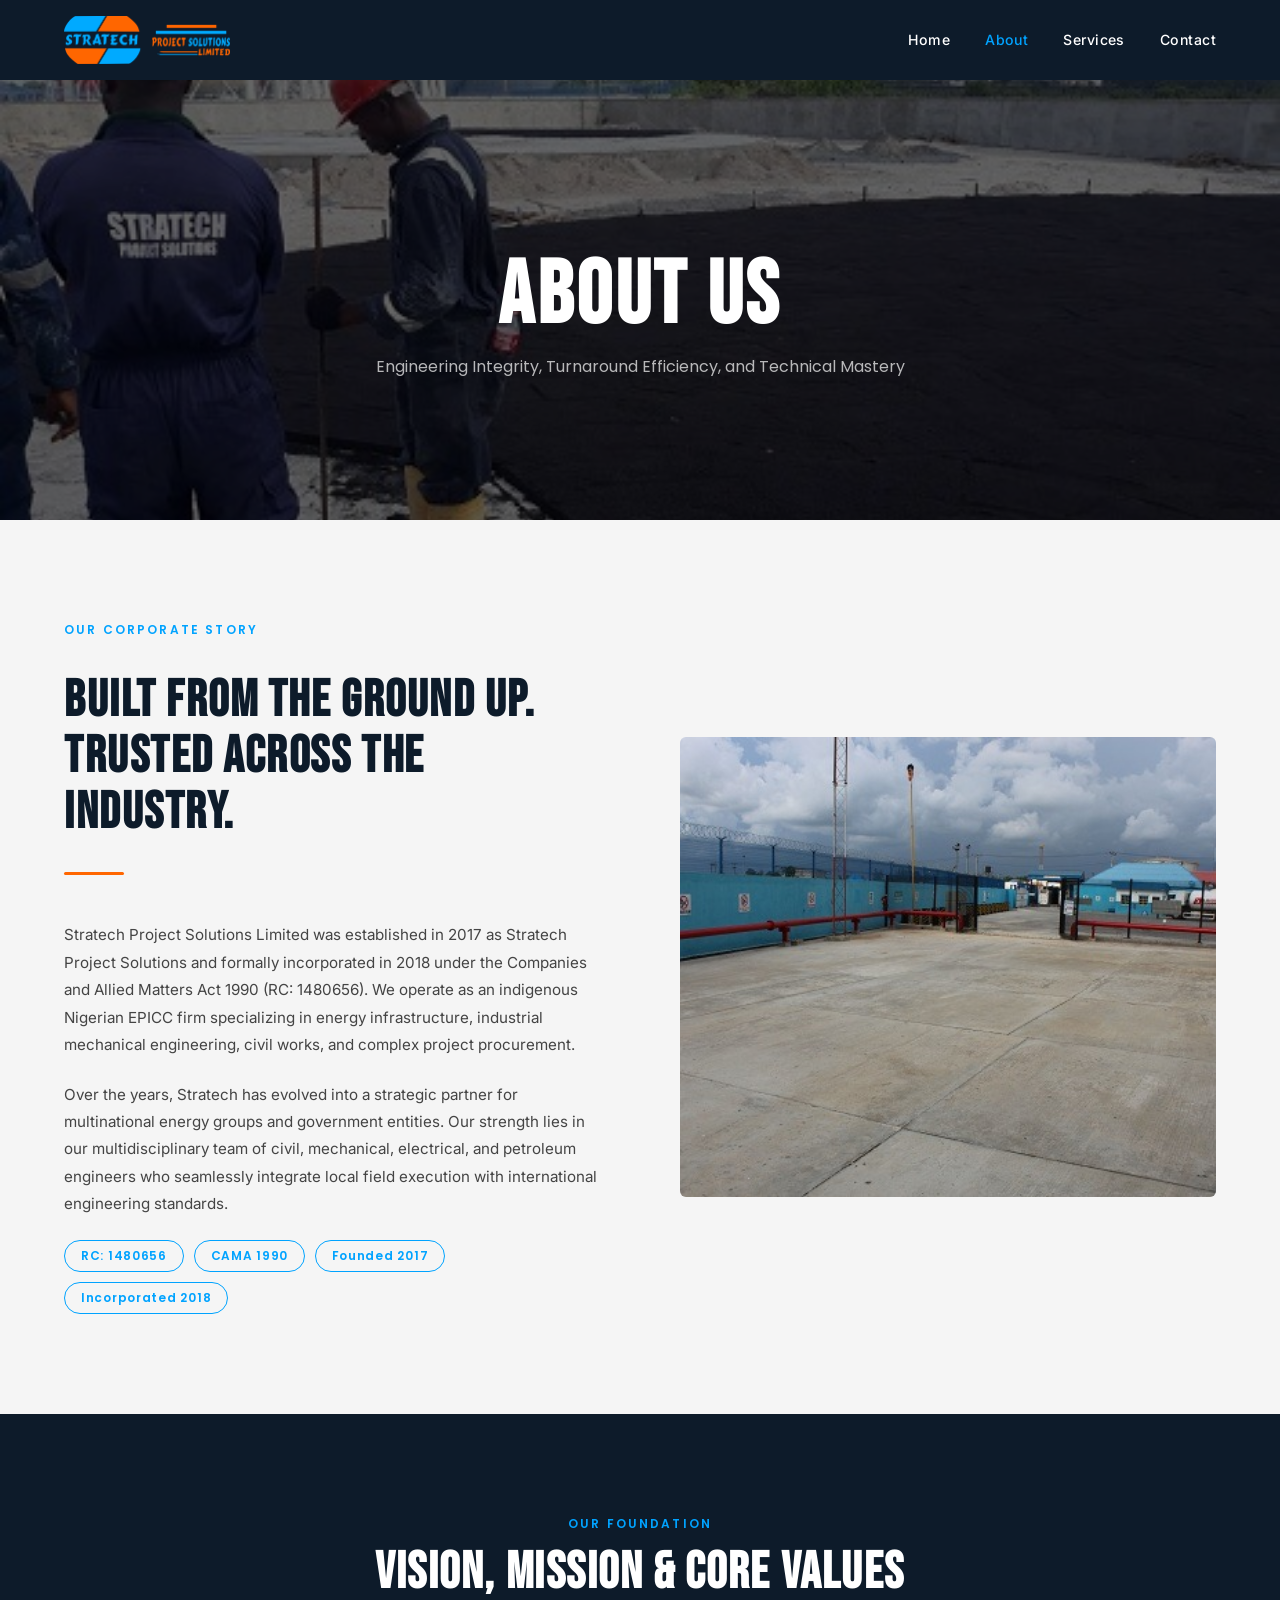
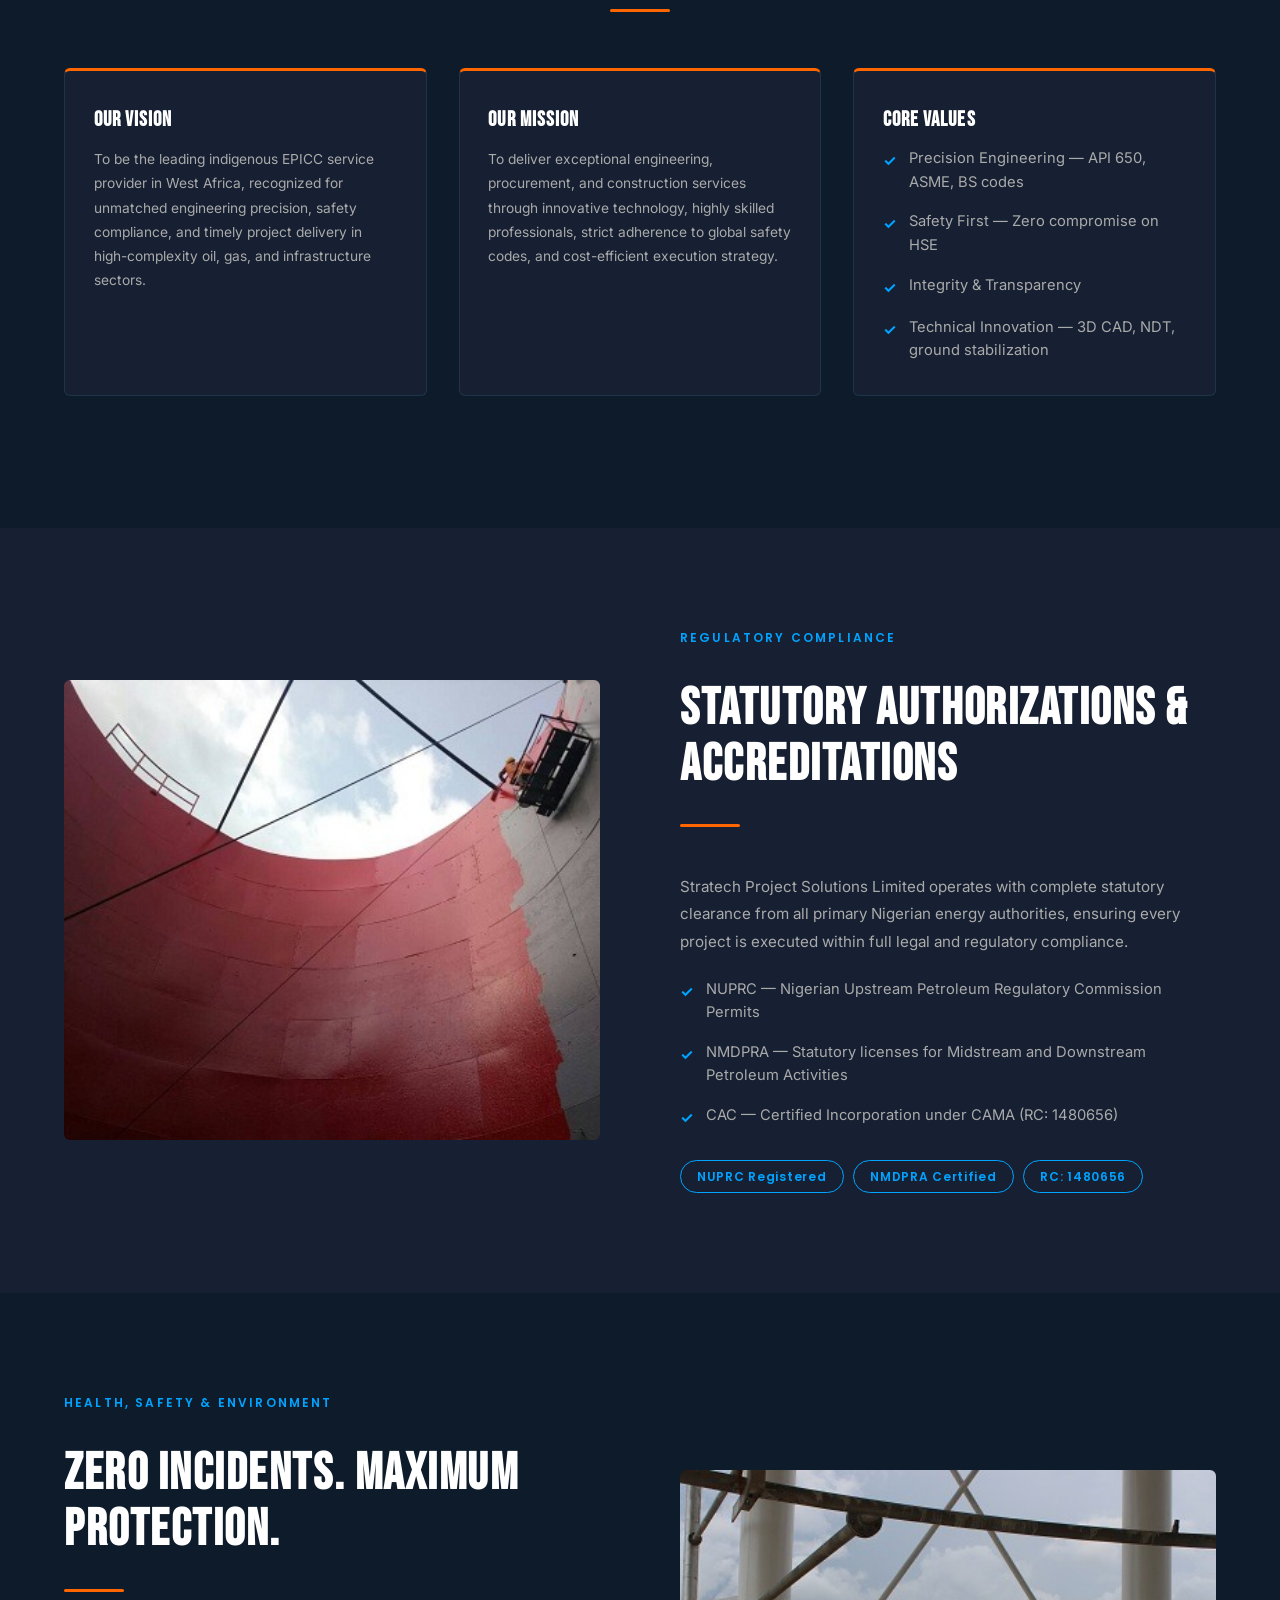
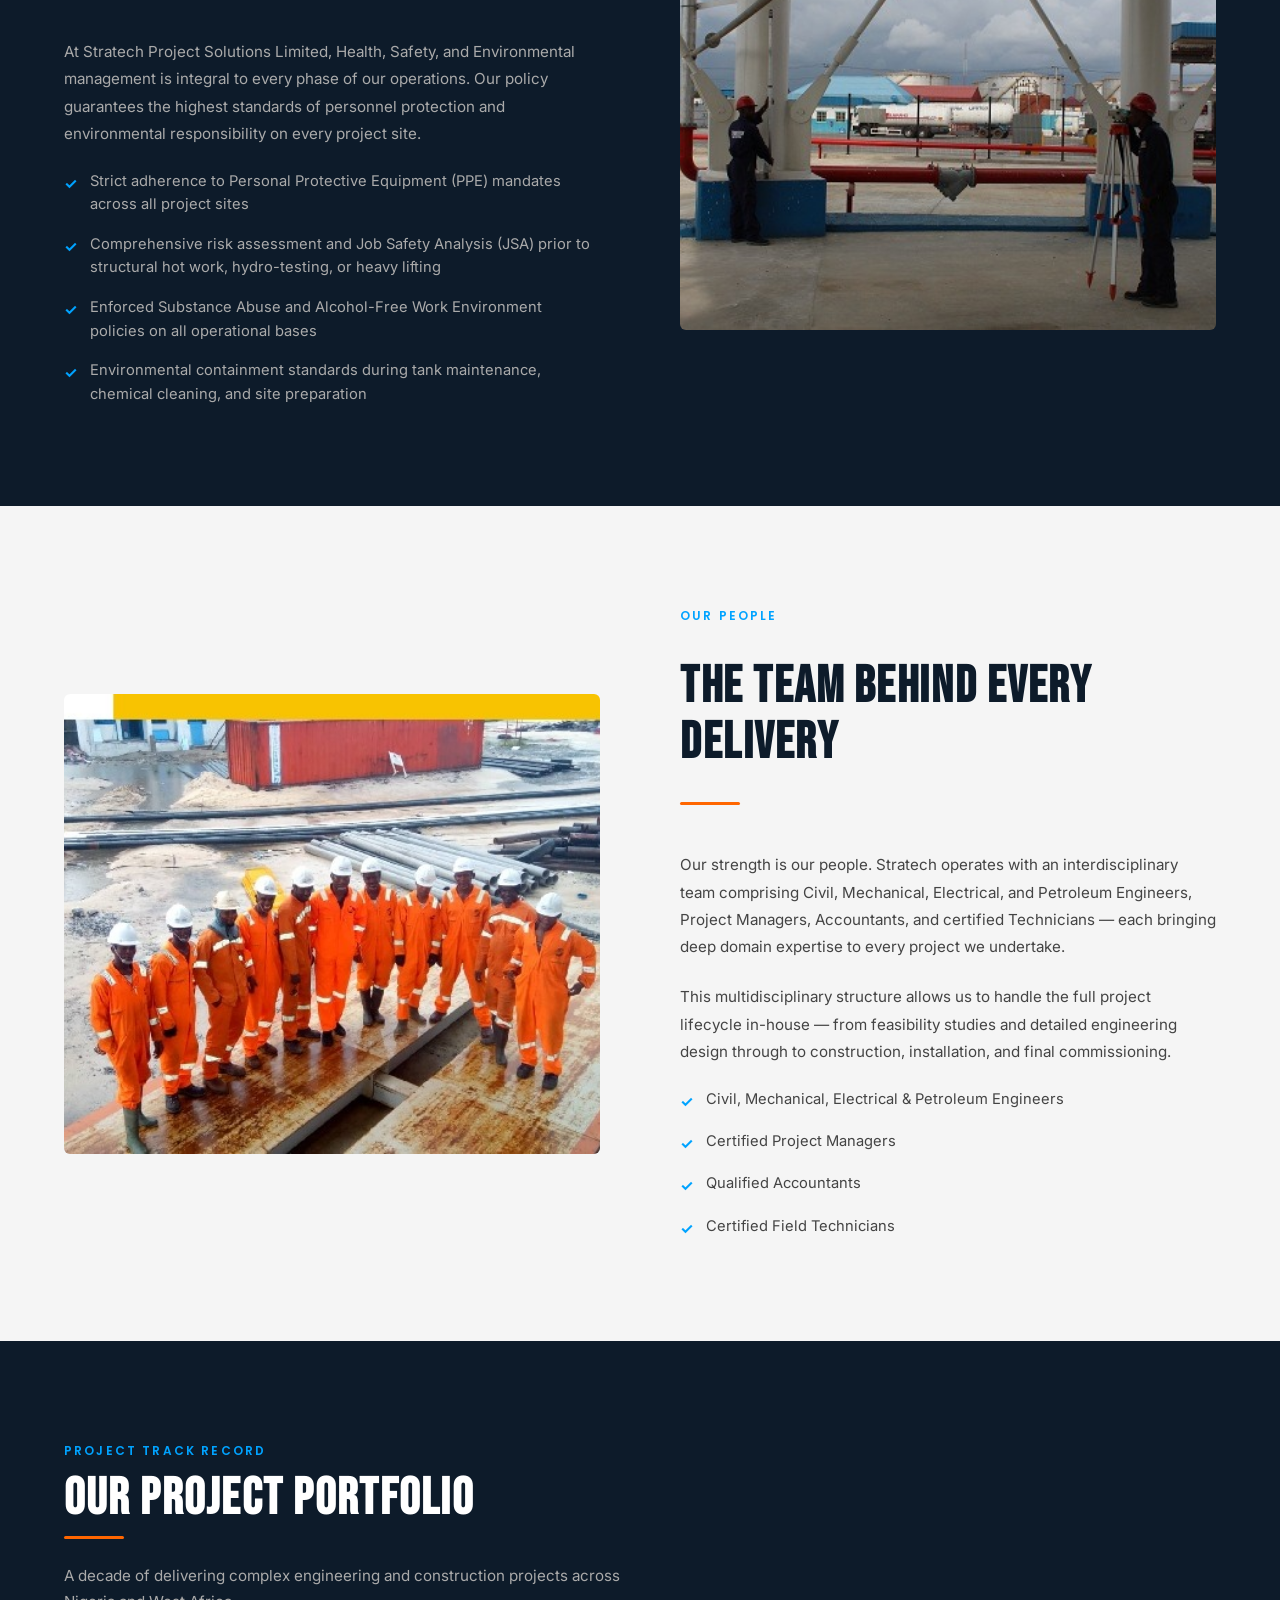
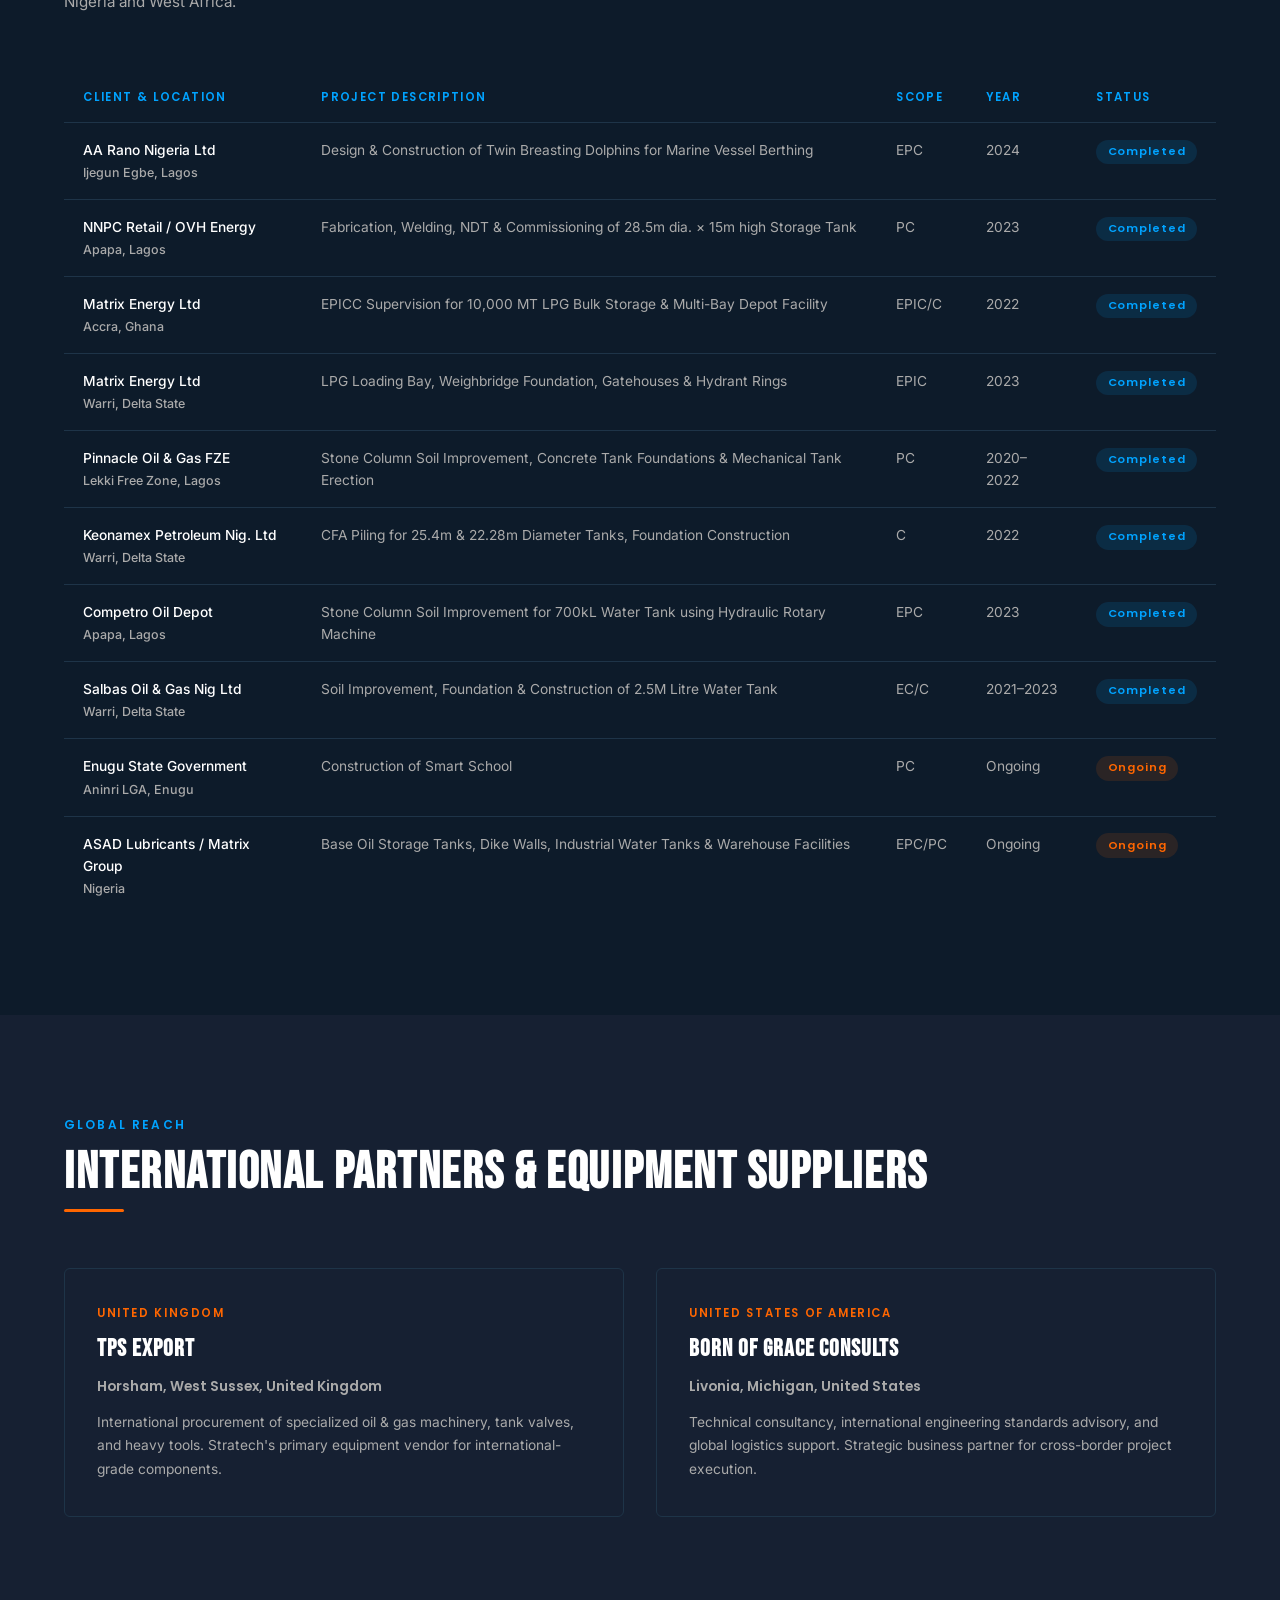
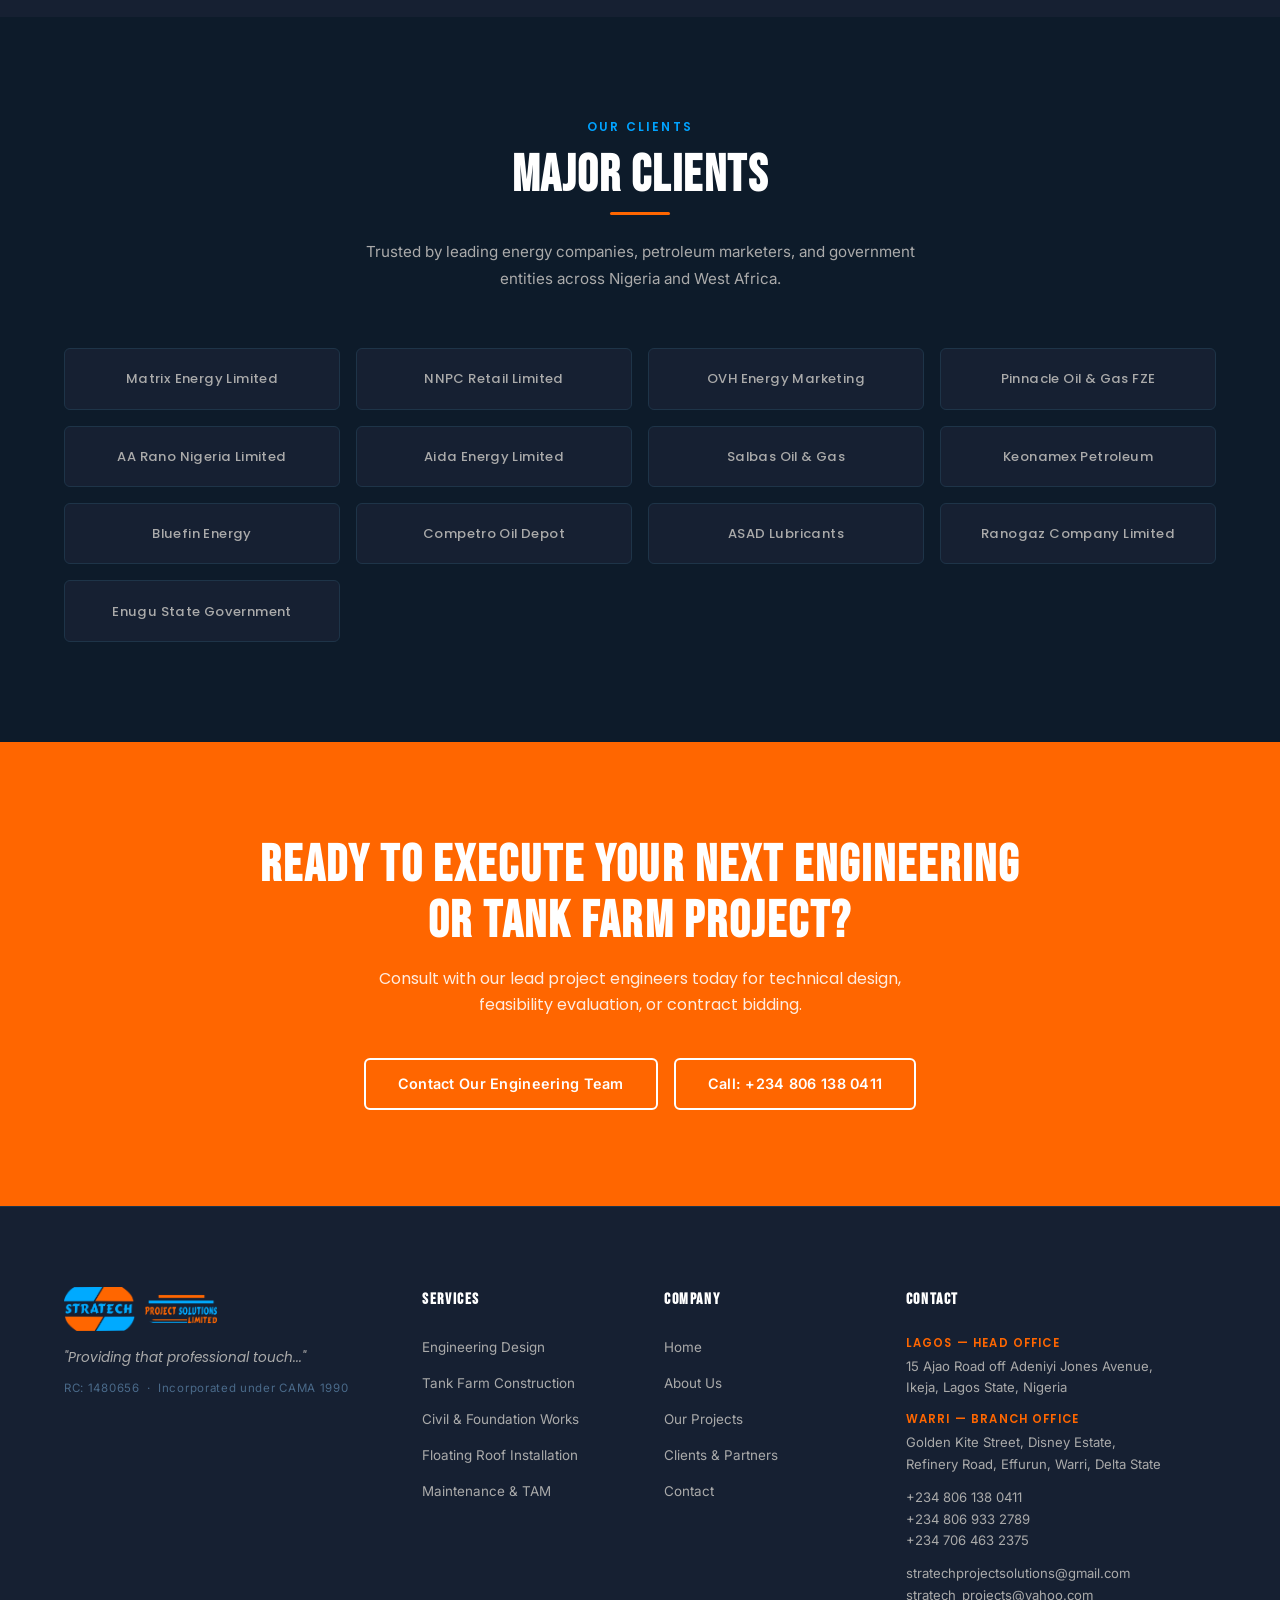
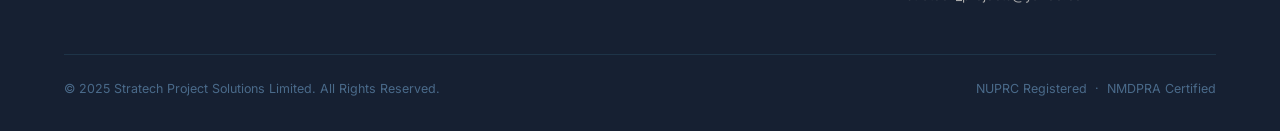
==== commit f33f423f: "Remove Get A Quote from all navs, add mobile active link highlight" ====
--- a/about.html
+++ b/about.html
@@ -16,7 +16,9 @@
   <meta property="og:url" content="https://www.stratech.com.ng/about.html" />
   <meta property="og:image" content="https://www.stratech.com.ng/images/entrance_to_plant.jpg" />
   <meta property="og:site_name" content="Stratech Project Solutions Limited" />
-  <link rel="icon" href="images/favicon.png" type="image/png" />
+  <link rel="icon" type="image/png" sizes="32x32" href="images/favicon.png" />
+  <link rel="icon" type="image/png" sizes="16x16" href="images/favicon.png" />
+  <link rel="apple-touch-icon" href="images/favicon.png" />
   <link rel="stylesheet" href="css/styles.css" />
 
   <style>
@@ -183,7 +185,6 @@
       <li><a href="about.html" class="active">About</a></li>
       <li><a href="services.html">Services</a></li>
       <li><a href="contact.html">Contact</a></li>
-      <li><a href="contact.html" class="btn-quote">Get A Quote</a></li>
     </ul>
     <button class="hamburger" id="hamburger" aria-label="Toggle menu">
       <span></span><span></span><span></span>
@@ -195,7 +196,6 @@
     <a href="about.html">About</a>
     <a href="services.html">Services</a>
     <a href="contact.html">Contact</a>
-    <a href="contact.html" class="btn-quote">Get A Quote</a>
   </div>
 
   <!-- ===================== PAGE HERO ===================== -->
--- a/css/styles.css
+++ b/css/styles.css
@@ -119,12 +119,16 @@
   flex-direction: column;
   position: fixed;
   top: var(--nav-height);
-  left: 0; right: 0;
+  right: 1rem;
+  left: auto;
+  width: 220px;
+  max-width: 90vw;
   background: var(--navy);
-  padding: 1.5rem 5%;
-  gap: 1.2rem;
+  padding: 1.2rem 5%;
+  gap: 1rem;
   z-index: 999;
   border-top: 1px solid var(--navy-border);
+  box-shadow: 0 8px 24px rgba(0,0,0,0.3);
 }
 .nav-mobile.open { display: flex; }
 .nav-mobile a {
@@ -133,7 +137,8 @@
   color: var(--white);
   transition: color var(--transition);
 }
-.nav-mobile a:hover { color: var(--blue); }
+.nav-mobile a:hover,
+.nav-mobile a.active { color: var(--blue); }
 .nav-mobile .btn-quote { align-self: flex-start; }
 
 /* ============================================================
@@ -269,7 +274,7 @@
 .page-hero .hero-content {
   position: relative;
   z-index: 1;
-  padding: 0 1rem;
+  padding: 2rem 1rem 0;
 }
 .page-hero h1 {
   font-family: var(--font-heading);
